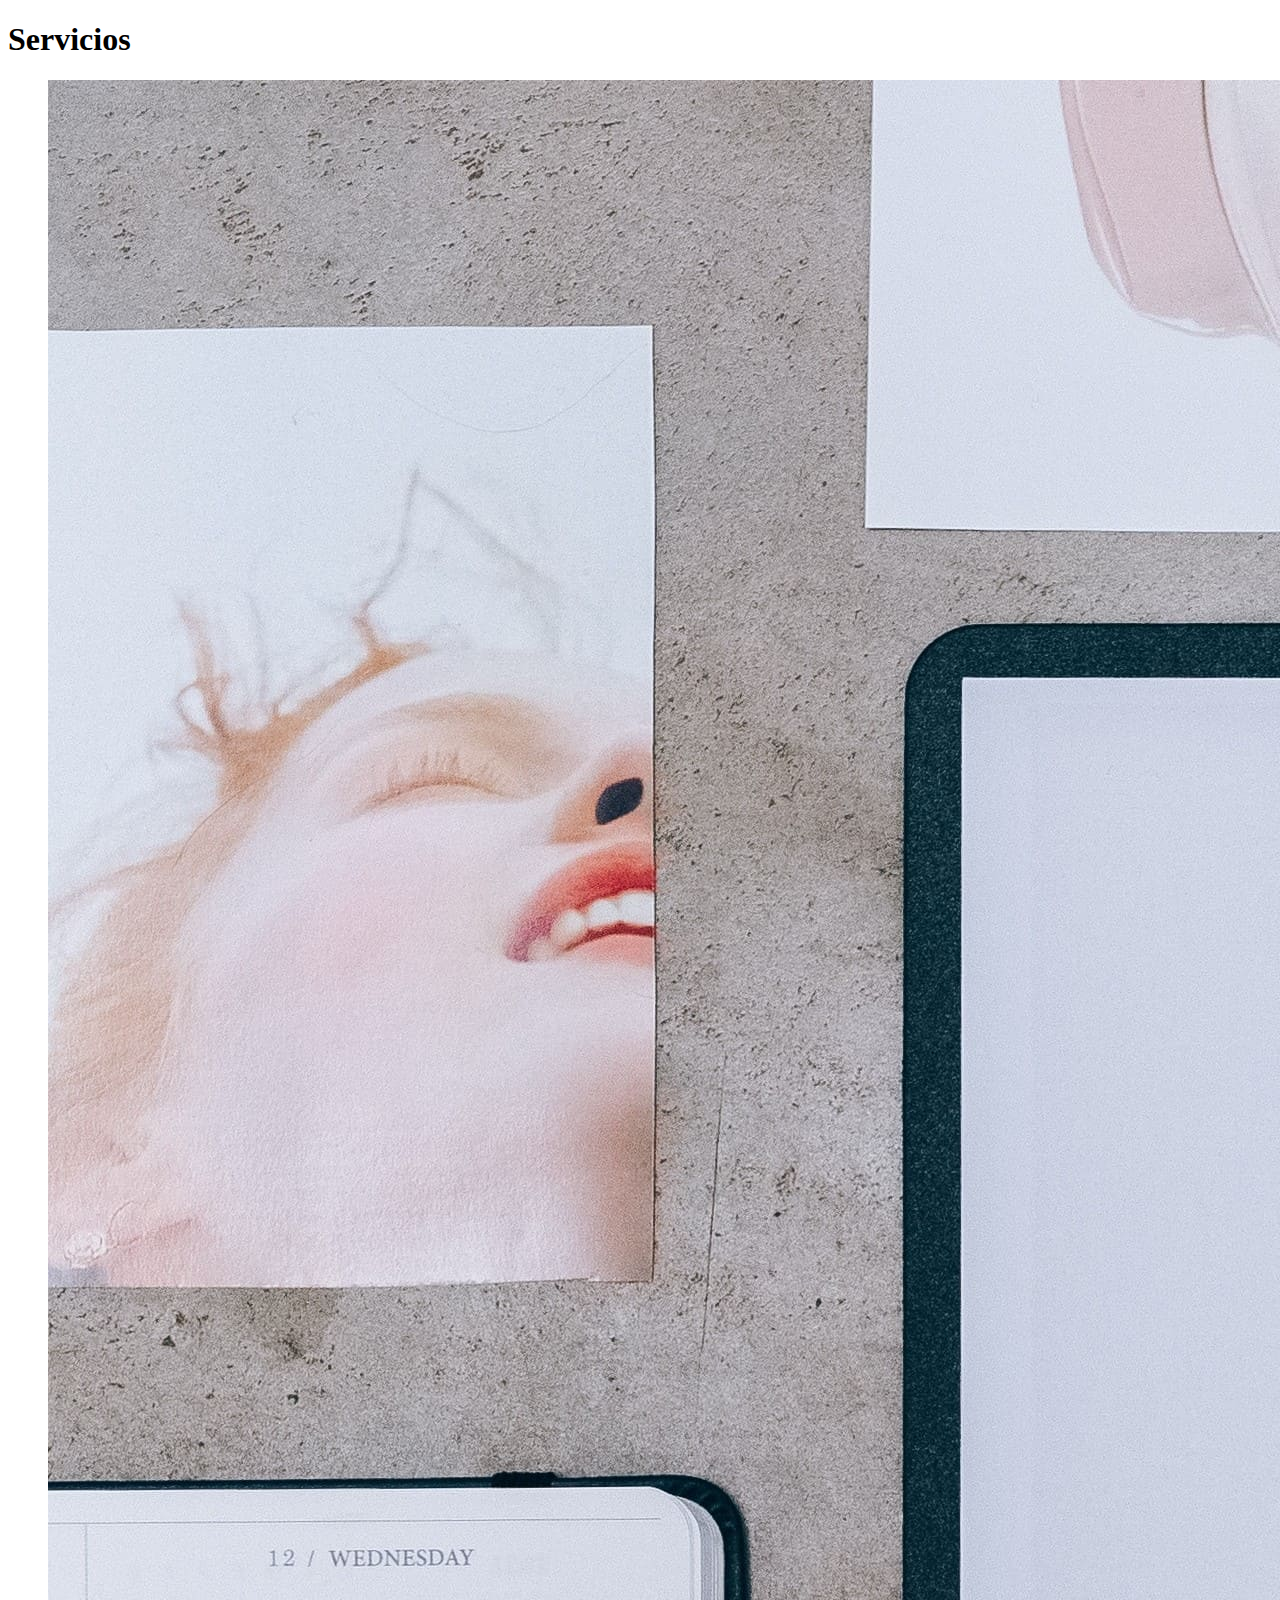
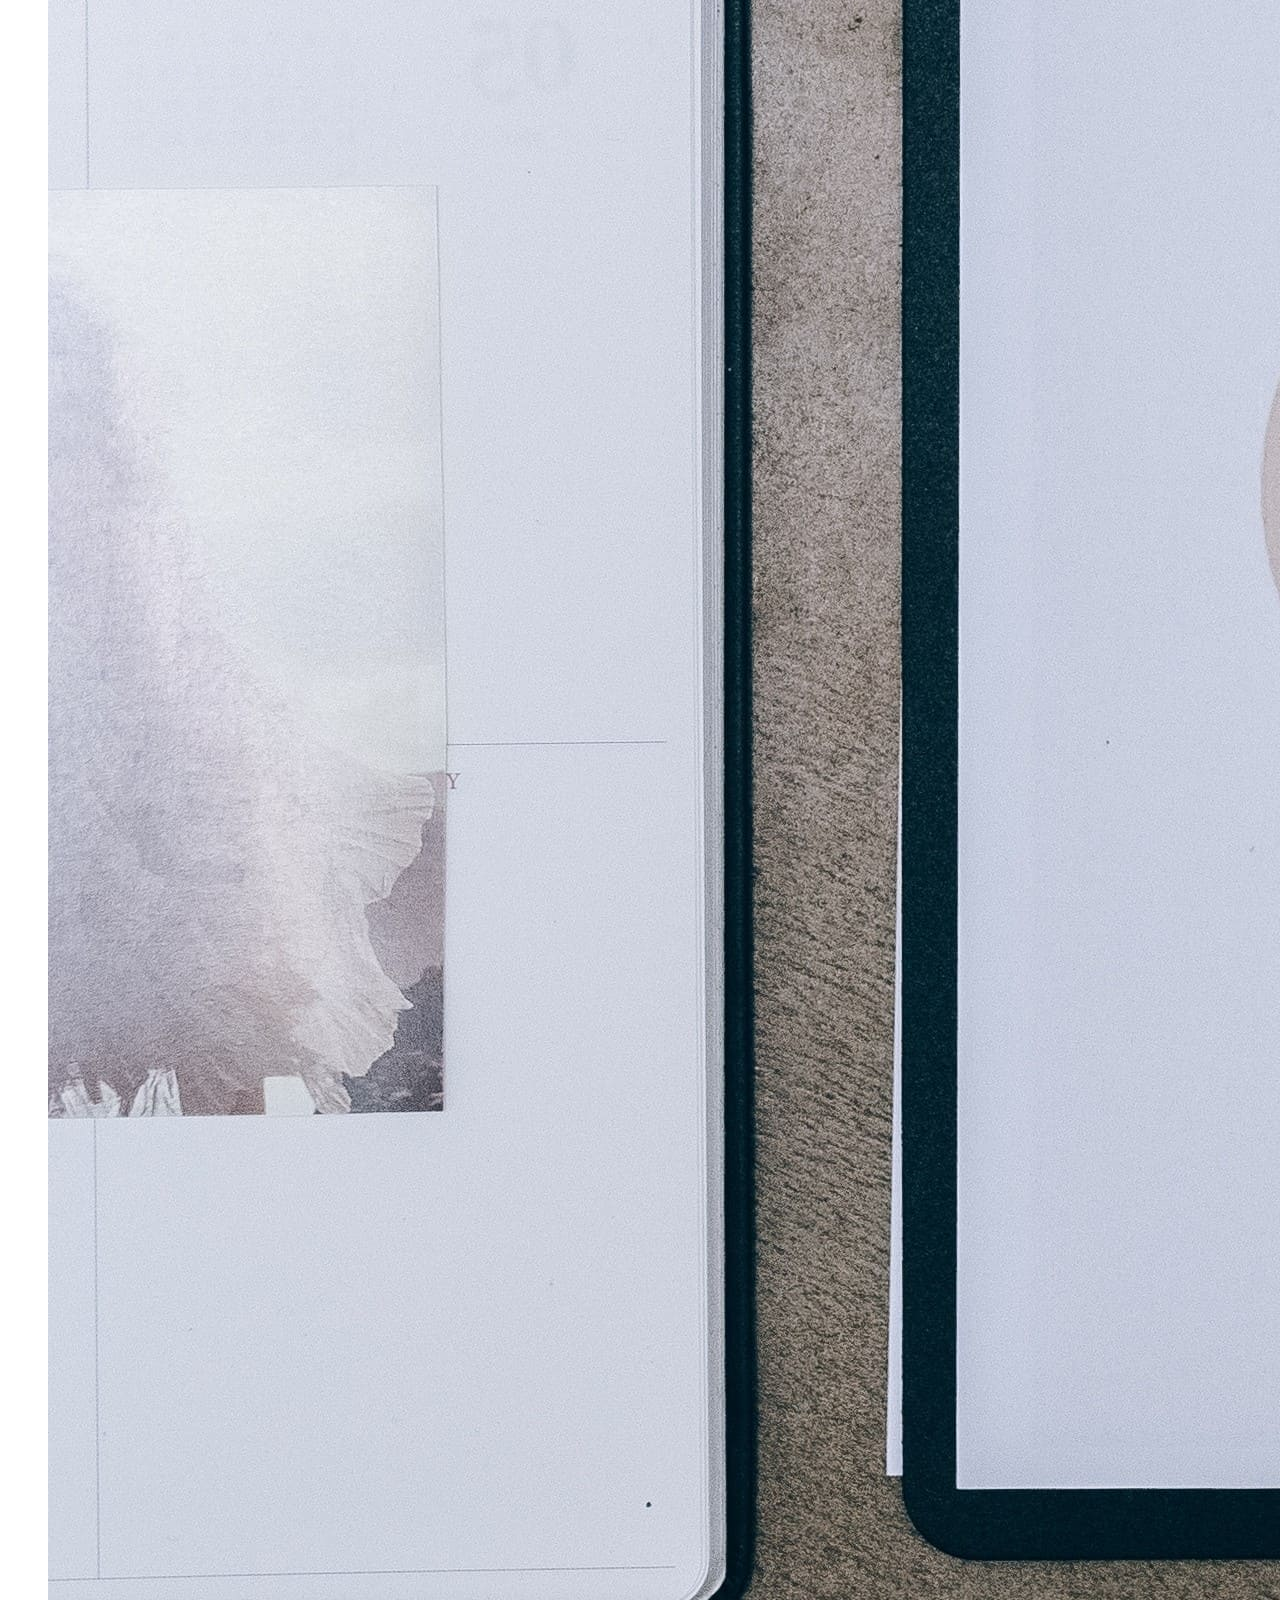
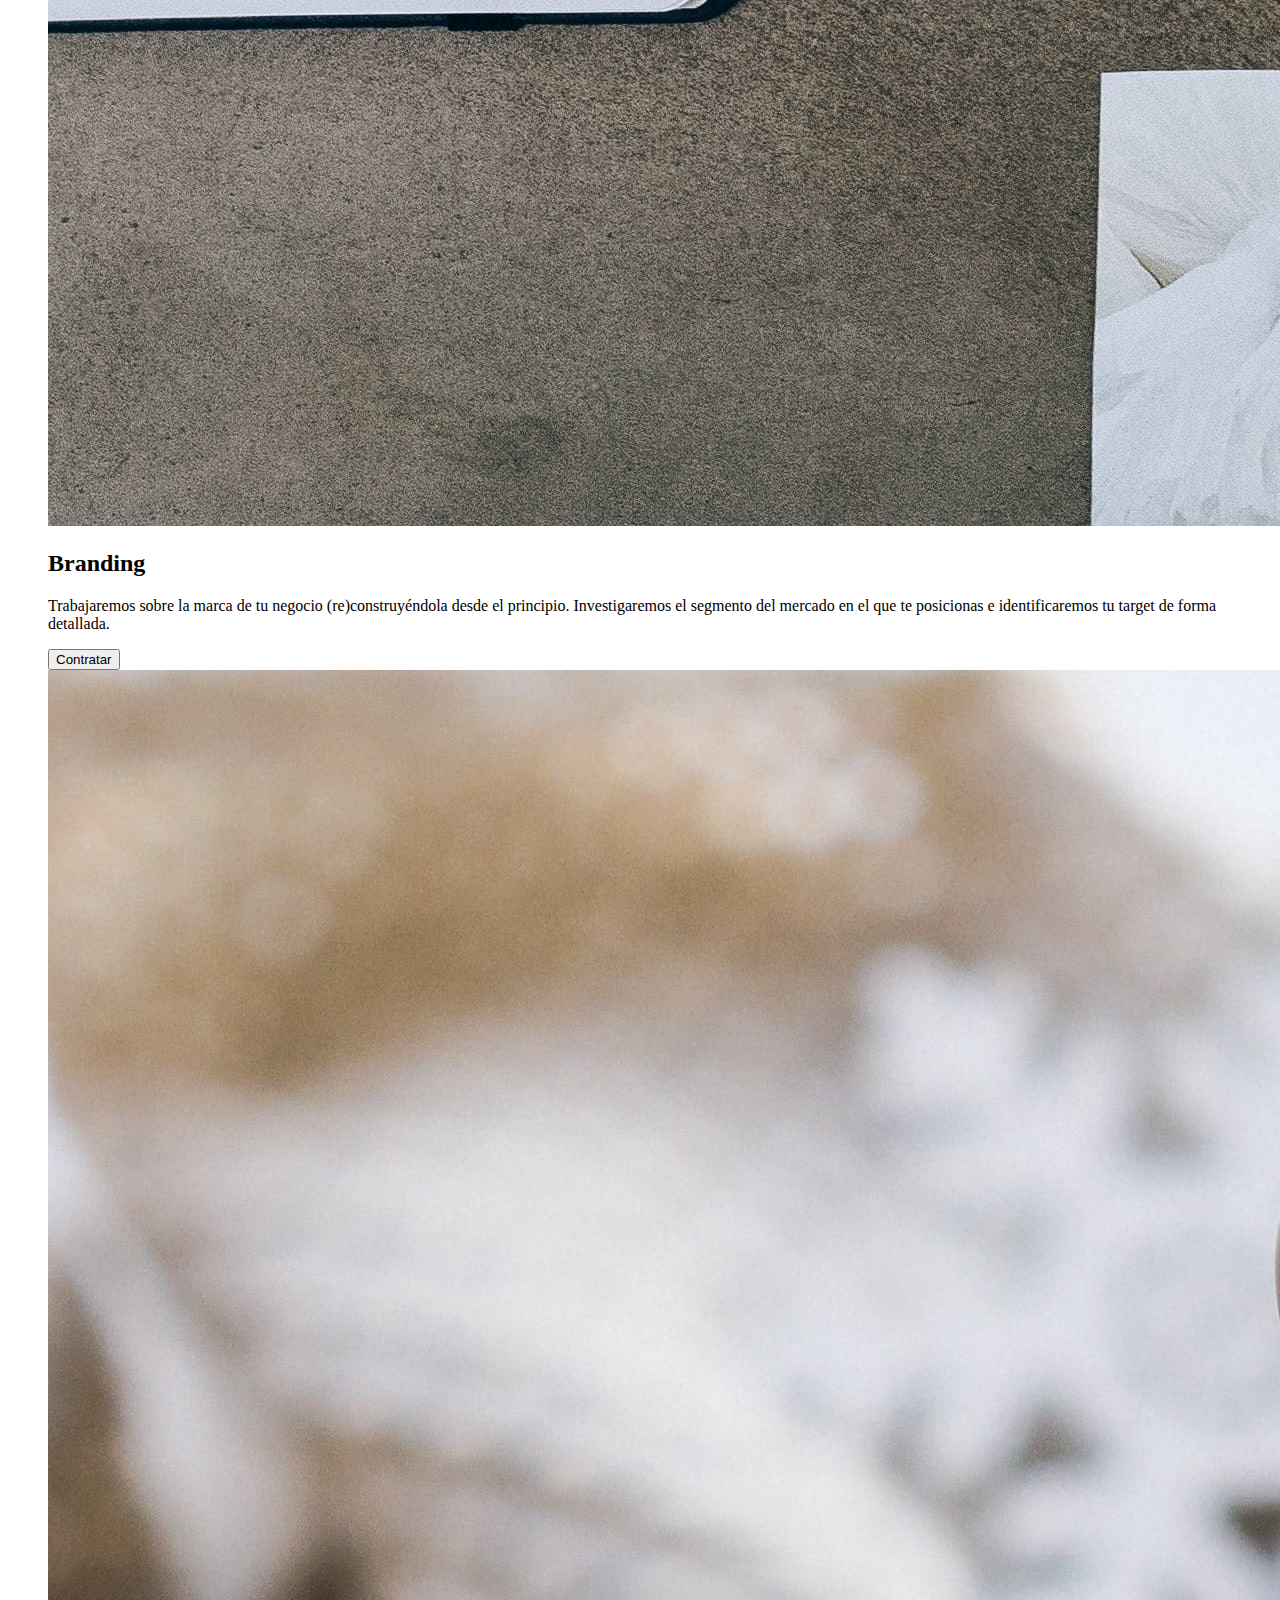
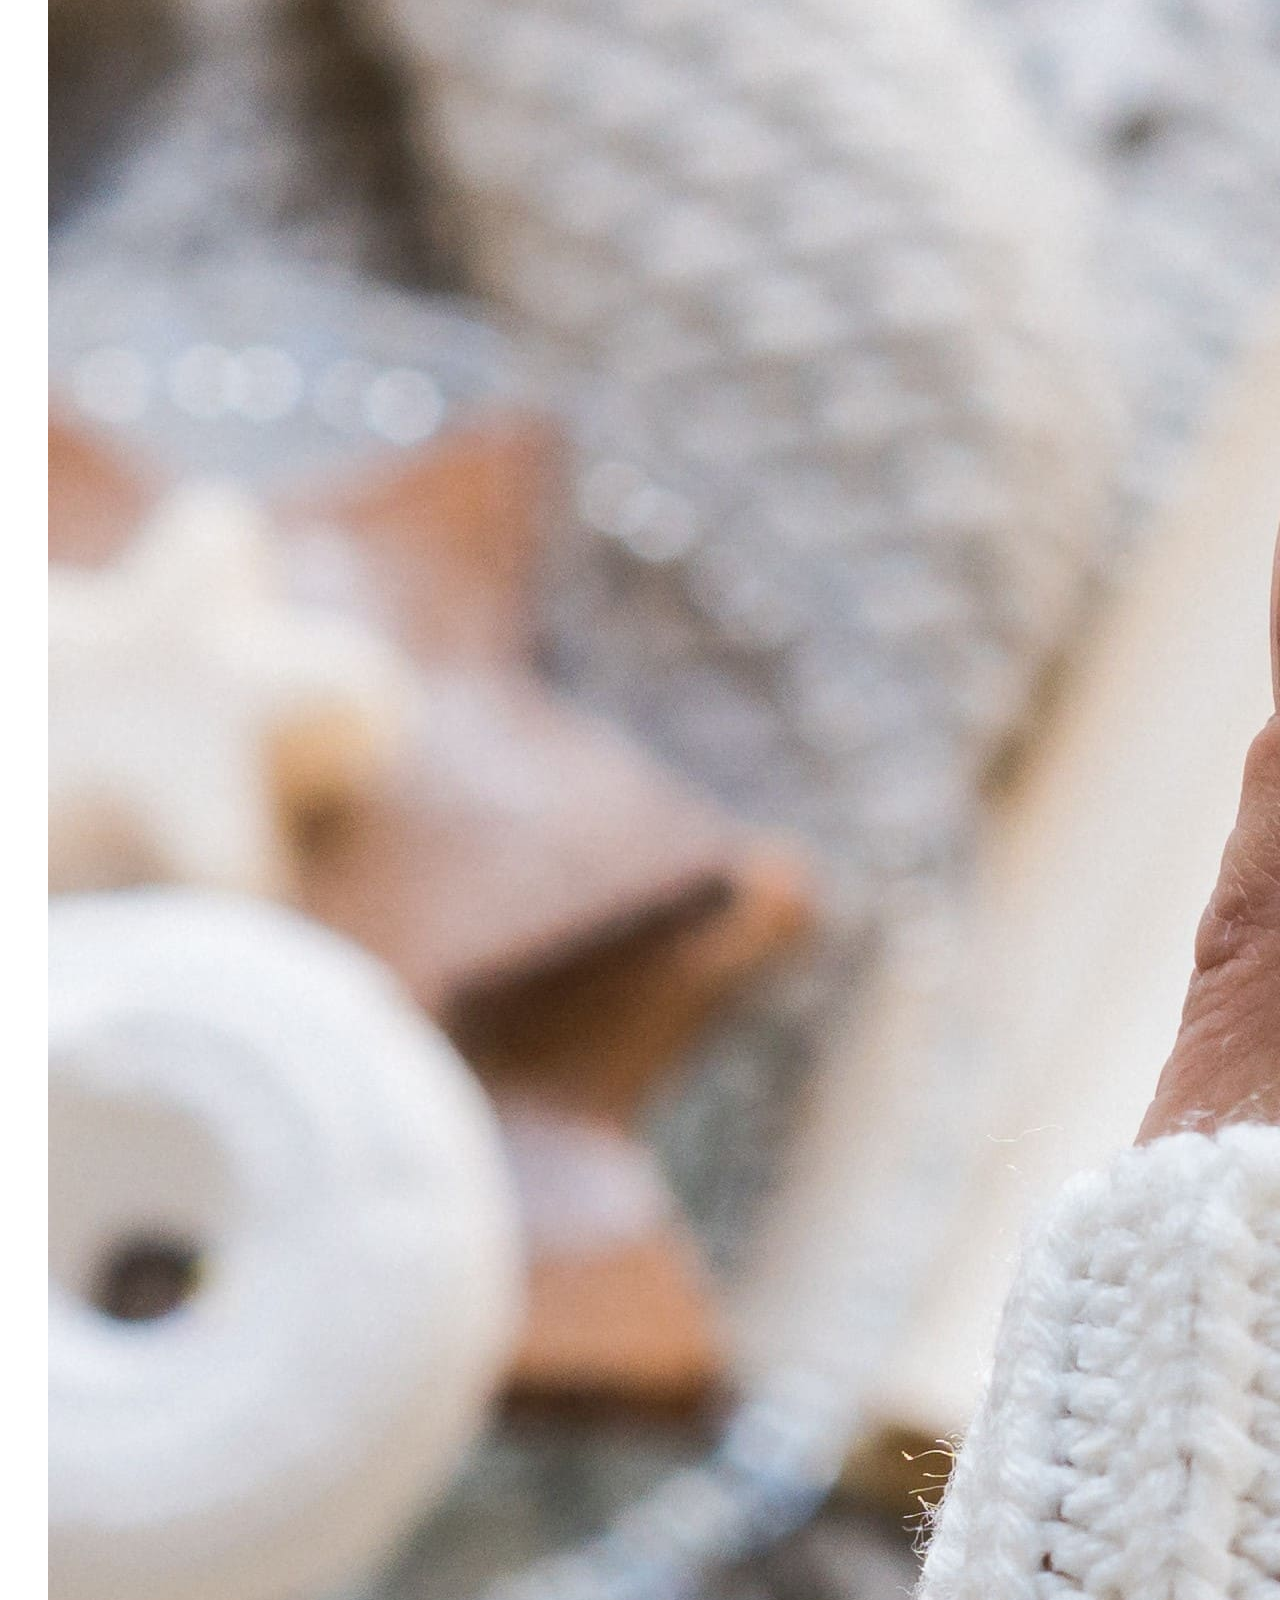
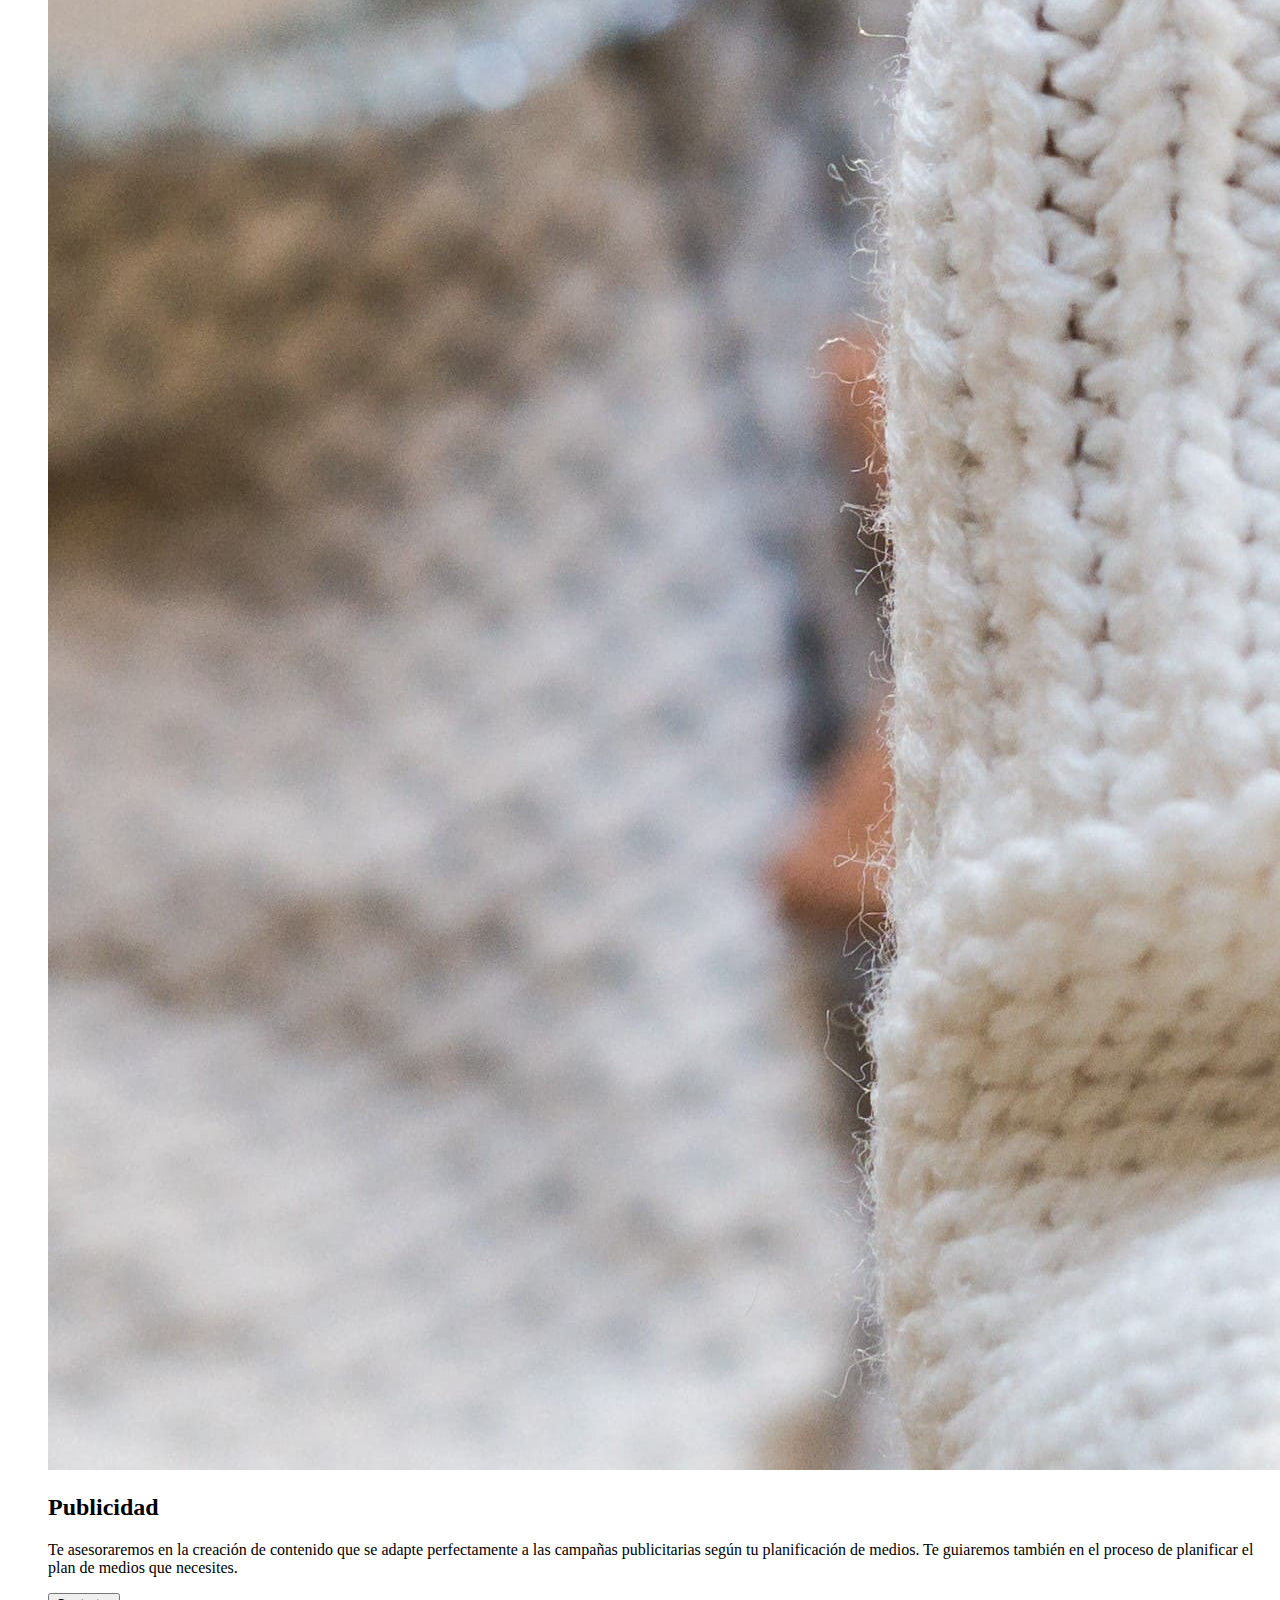
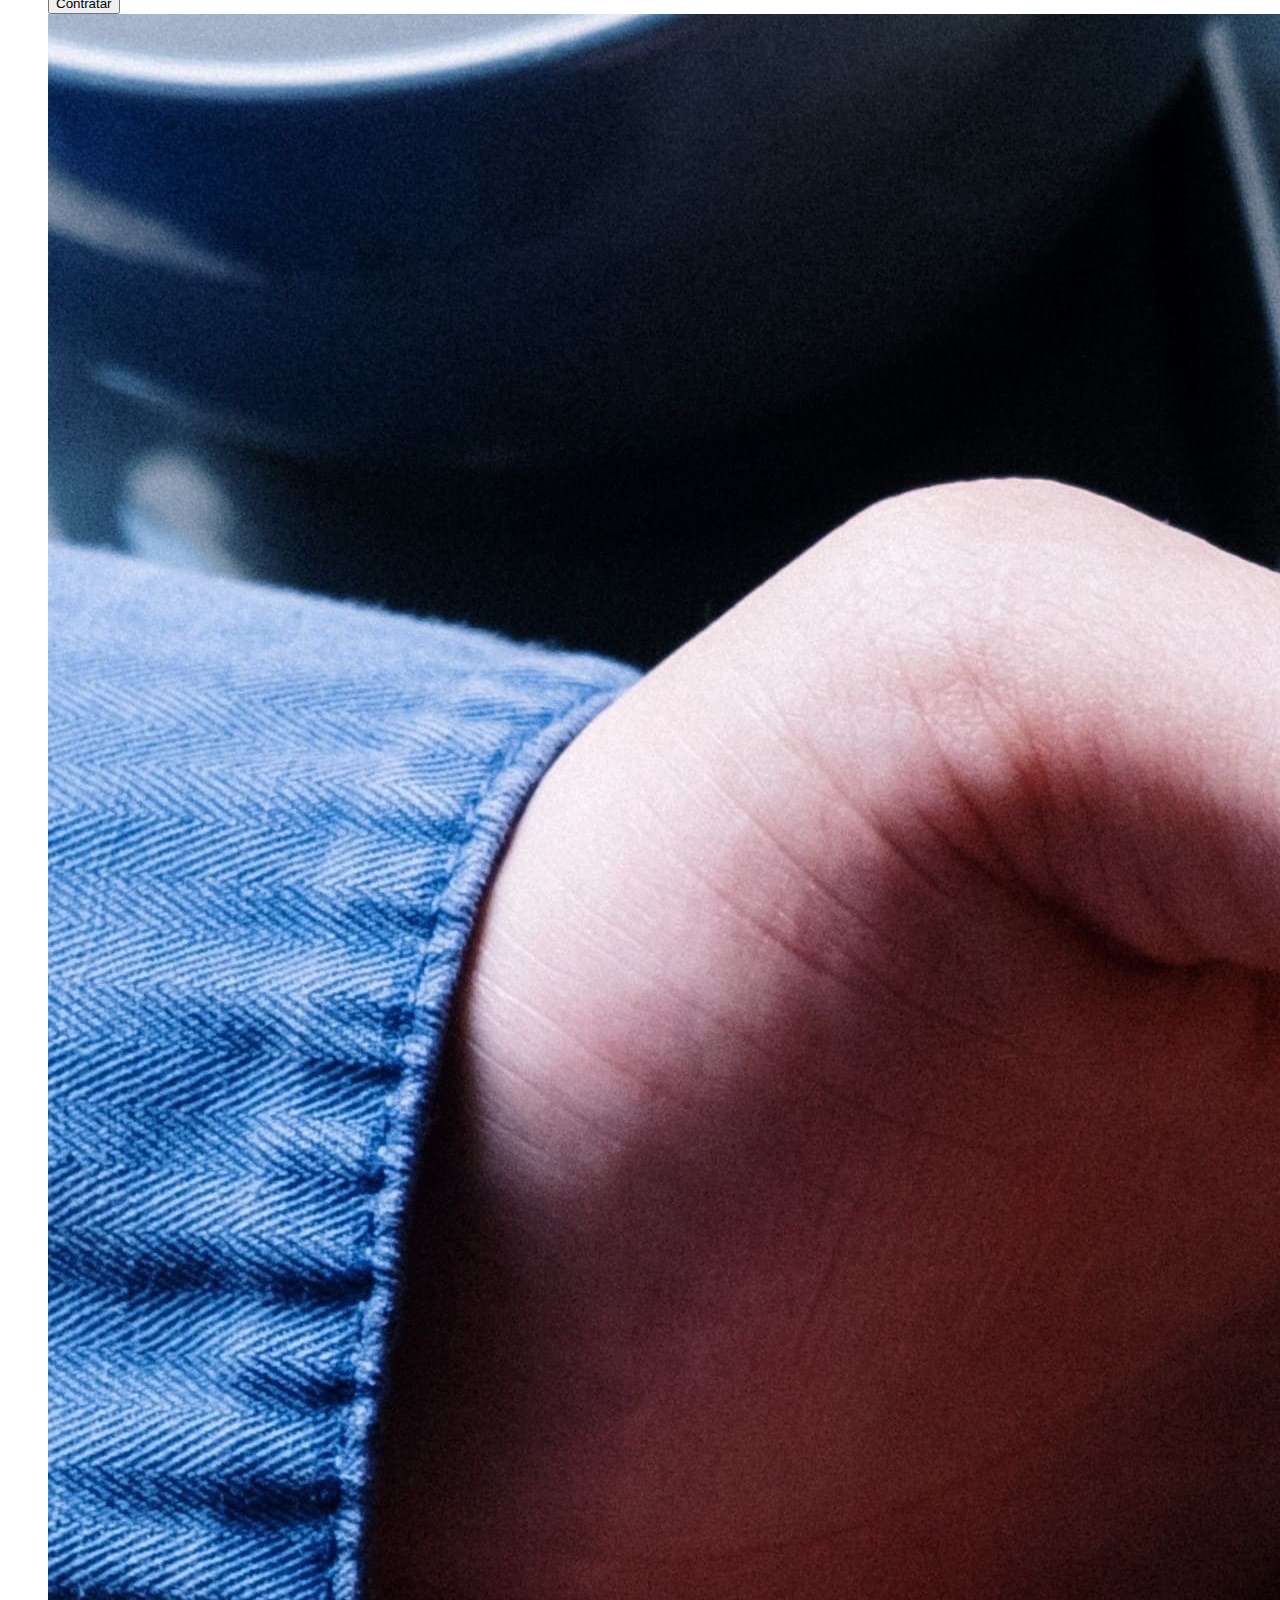
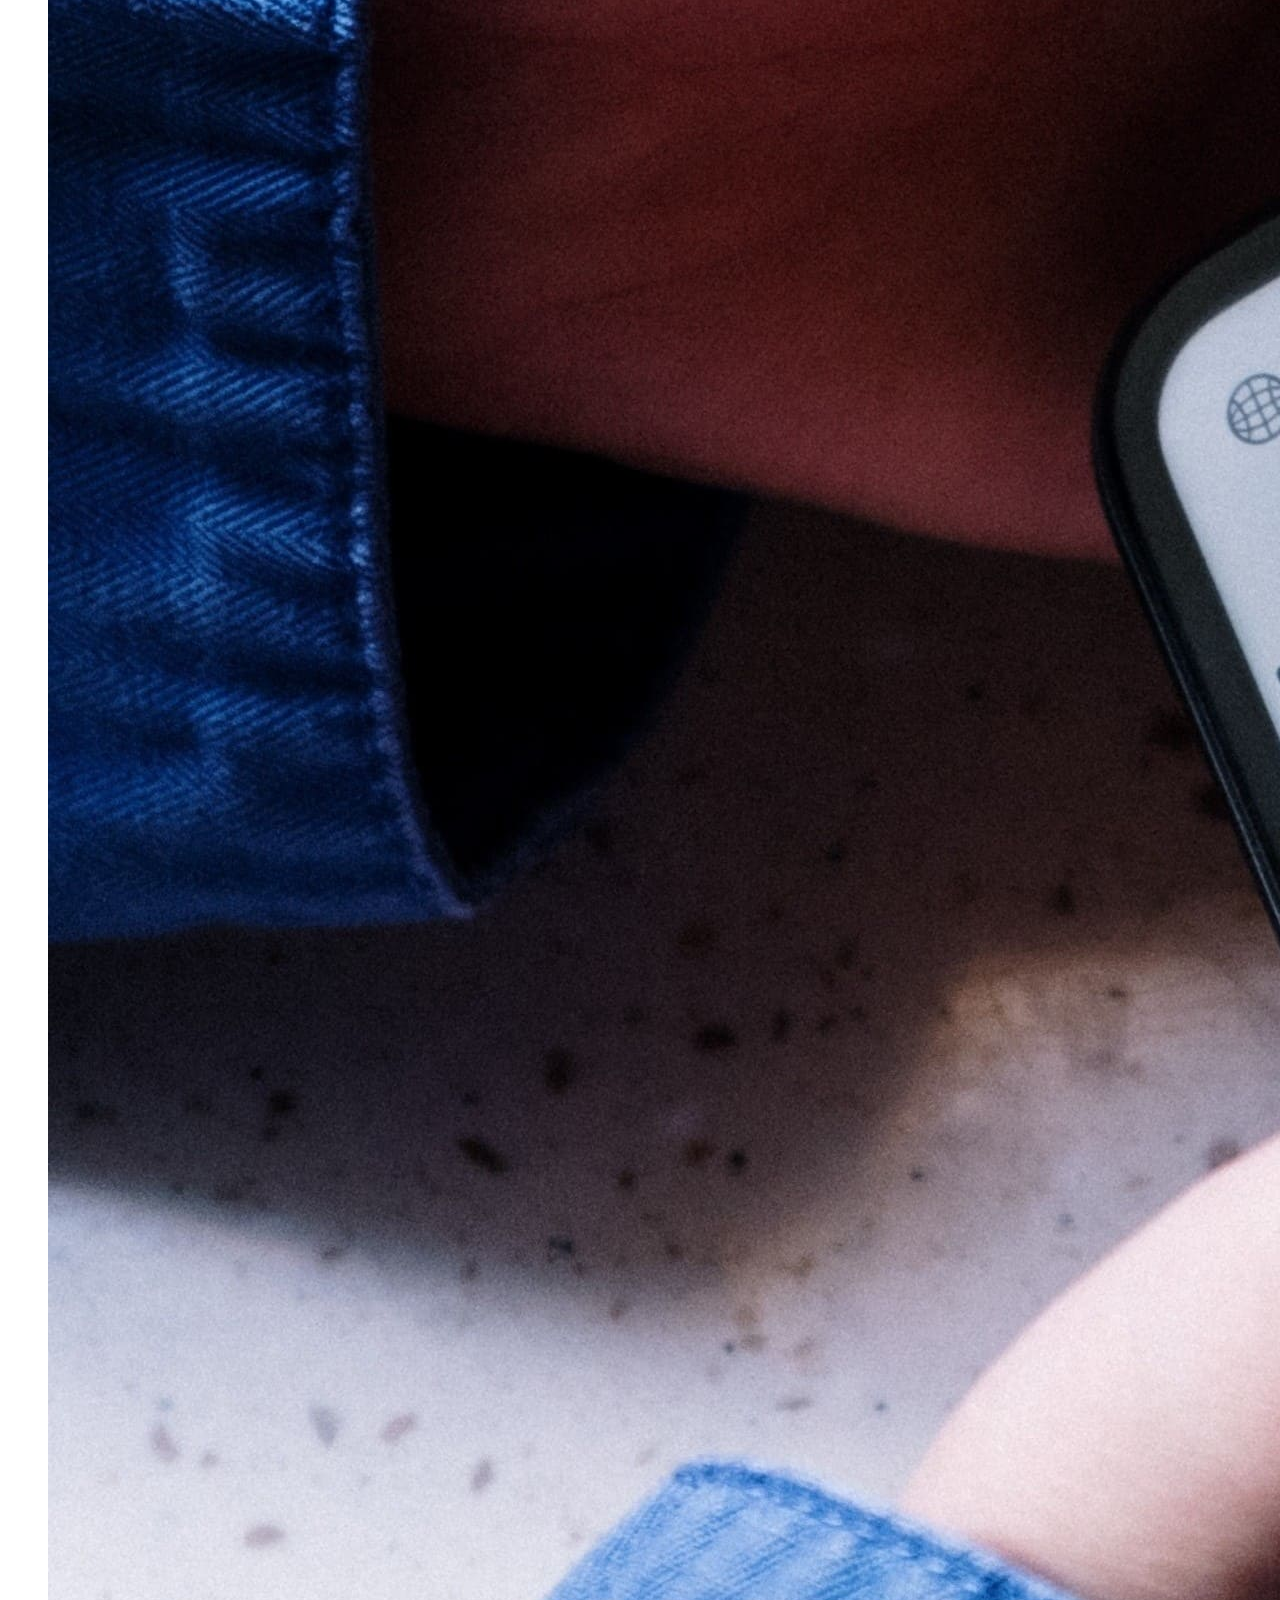
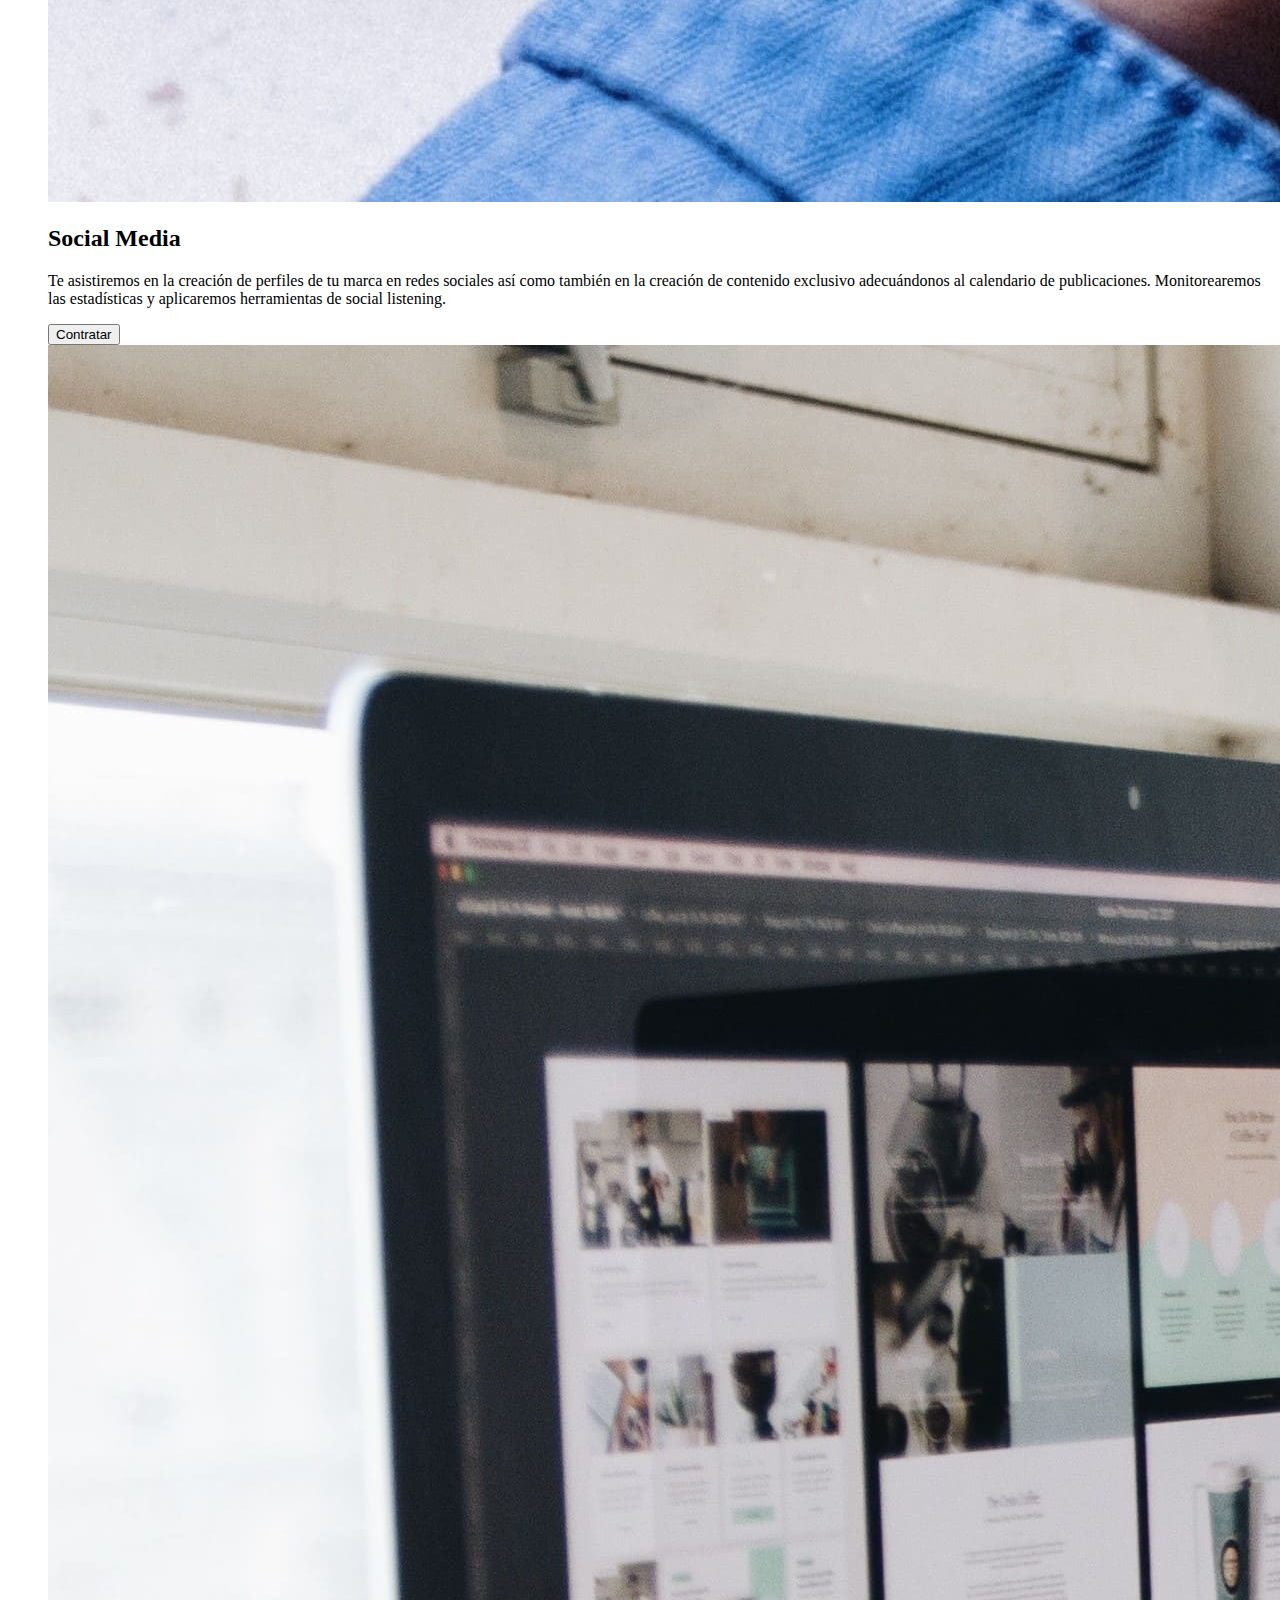
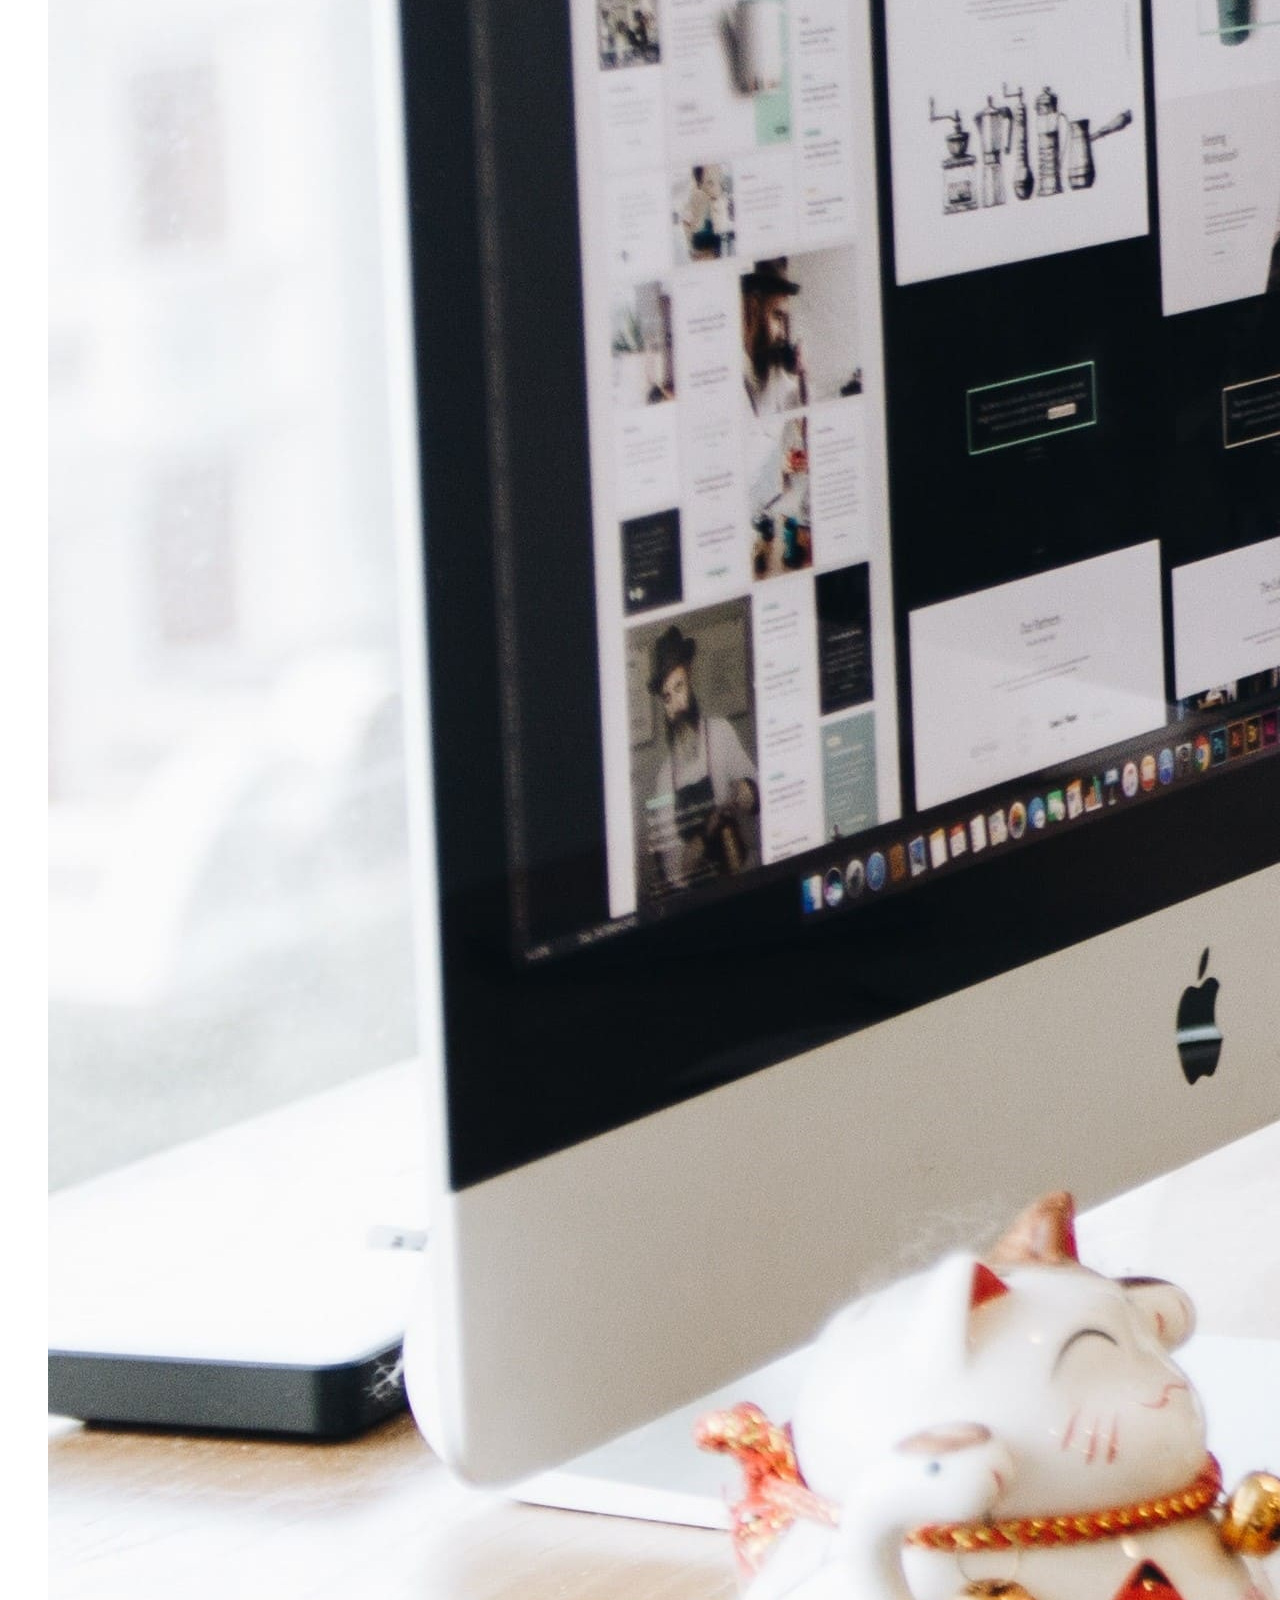
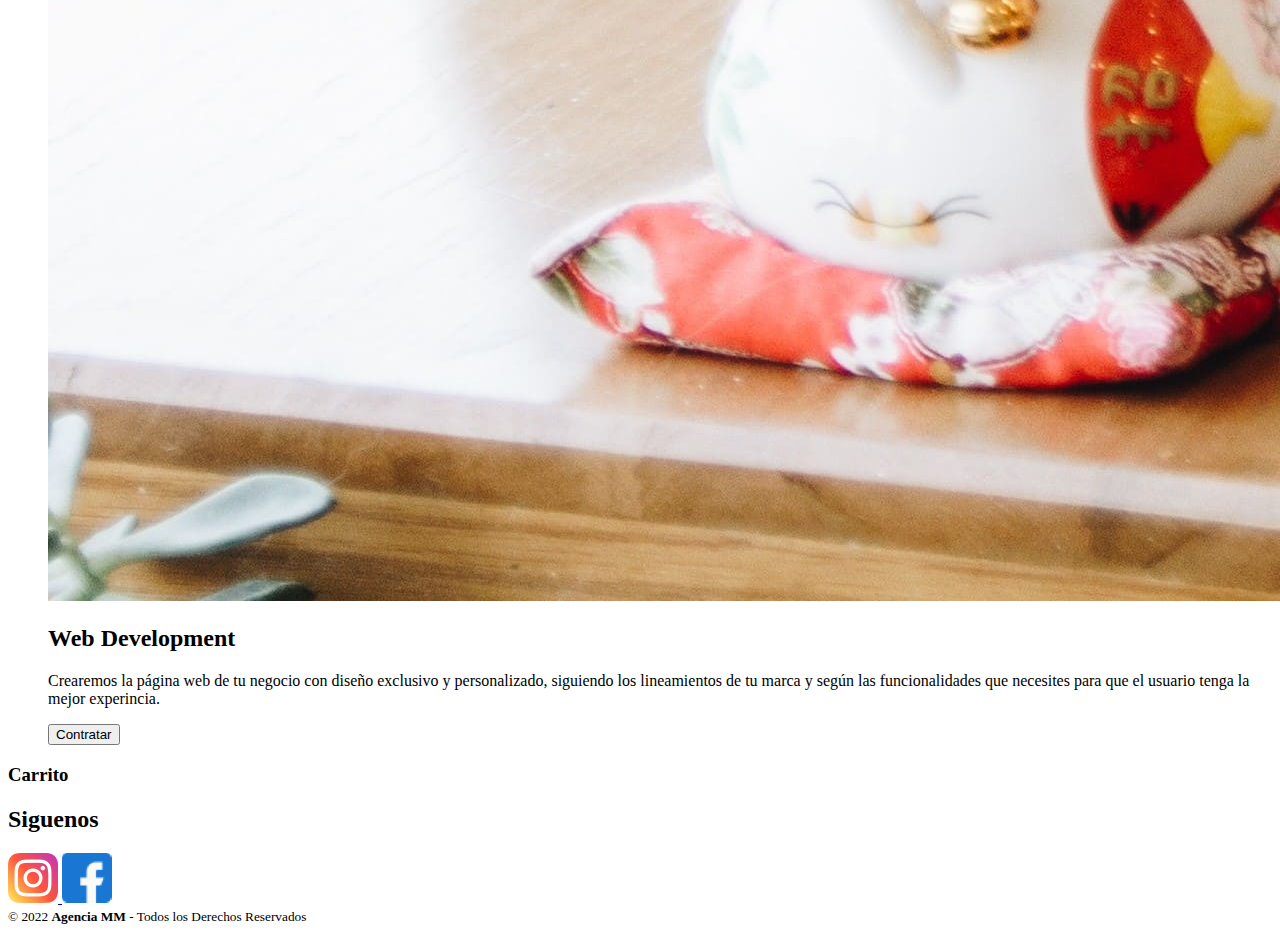
==== index.html @ a494fd4a "al boton contrtar se le asigno la funcion de agregar al carrito creando una lista con los servicios " ====
<!DOCTYPE html>
<html lang="es">

<head>
  <meta charset="UTF-8">
  <meta http-equiv="X-UA-Compatible" content="IE=edge">
  <meta name="viewport" content="width=device-width, initial-scale=1.0">
  <title>Agencia de Marketing MM Servicios</title>
  <link rel="shortcut icon" href="img/favicon.png" type="image/x-icon">
  <link href="https://cdn.jsdelivr.net/npm/bootstrap@5.3.0-alpha3/dist/css/bootstrap.min.css" rel="stylesheet"
    integrity="sha384-KK94CHFLLe+nY2dmCWGMq91rCGa5gtU4mk92HdvYe+M/SXH301p5ILy+dN9+nJOZ" crossorigin="anonymous">
  <link rel="stylesheet" href="css/style.css">
</head>

<body>
  <header>
      <h1>Servicios</h1>
    </header>
    <main>
<ul>
      <div class="contendedor">
       <div class="row">
          <article class="col-sm-12 col-md-6 col-lg-3">
            <div class="card">
              <img src="../img/servicios/Branding.jpg" class="card-img-top" alt="representacion de estrategia de marca">
              <div class="card-body">
                <h2 class="card-title">Branding</h2>
                <p class="card-text">Trabajaremos sobre la marca de tu negocio (re)construyéndola desde el principio.
                  Investigaremos el
                  segmento del mercado en el que te posicionas e identificaremos tu target de forma detallada.
                  </p>
                <main class="text-end">
                  <button id="comprar1" class="btn btn-secondary">Contratar</button>
                 
                </main>
              </div>
            </div>
          </article>
          
          <article class="col-sm-12 col-md-6 col-lg-3">
            <div class="card">
              <img src="../img/servicios/Publicidad.jpg" class="card-img-top"
                alt="ilustracion de creacion de contenido">
              <div class="card-body">
                <h2 class="card-title">Publicidad</h2>
                <p class="card-text">Te asesoraremos en la creación de contenido que se adapte perfectamente a las
                  campañas
                  publicitarias
                  según tu planificación de medios. Te guiaremos también en el proceso de planificar el plan de medios
                  que
                  necesites.</p>
                <main class="text-end">
                  <button id="comprar2" class="btn btn-secondary">Contratar</button>
                  
                </main>
              </div>
            </div>
          </article>

          <article class="col-sm-12 col-md-6 col-lg-3">
            <div class="card">
              <img src="../img/servicios/Social Media.jpg" class="card-img-top" alt="persona utilizando una red social">
              <div class="card-body">
                <h2 class="card-title">Social Media</h2>
                <p class="card-text">Te asistiremos en la creación de perfiles de tu marca en redes sociales así como
                  también en la creación
                  de contenido exclusivo adecuándonos al calendario de publicaciones. Monitorearemos las estadísticas y
                  aplicaremos herramientas de social listening.</p>
                <main class="text-end">
                  <button id="comprar3" class="btn btn-secondary">Contratar</button>
                 
                </main>
              </div>
            </div>
          </article>

          <article class="col-sm-12 col-md-6 col-lg-3">
            <div class="card">
              <img src="../img/servicios/Web Development.jpg" class="card-img-top" alt="pc en proceso de diseño web">
              <div class="card-body">
                <h2 class="card-title">Web Development</h2>
                <p class="card-text">Crearemos la página web de tu negocio con diseño exclusivo y personalizado,
                  siguiendo
                  los lineamientos de
                  tu marca y según las funcionalidades que necesites para que el usuario tenga la mejor experincia.</p>
                <main class="text-end">
                  <button id="comprar4" class="btn btn-secondary">Contratar</button>
                  
                </main>
              </div>
            </div>
          </article>
        </div>
      </div>
      </ul>
      <h3>Carrito</h3>
      <ul id="lista"></ul>
    </div>
    </main>
    <footer class="pie-pagina">
      <div class="red-social">
        <h2>Siguenos</h2>
        <div class="logo-rrss">
        <a href="https://instagram.com" target="_blank">
          <img src="../img/iconos/instagram.png" alt="seguinos en instagram">
        </a>
        <a href="https://facebook.com" target="blank">
          <img src="../img/iconos/facebook.png" alt="seguinos en facebook">
        </a>
      </div>
      </div>
      <div class="derechos">
        <small>&copy; 2022 <b>Agencia MM</b> - Todos los Derechos Reservados</small>
      </div>
    </footer>
    <script src="https://cdn.jsdelivr.net/npm/bootstrap@5.3.0-alpha3/dist/js/bootstrap.bundle.min.js"
      integrity="sha384-ENjdO4Dr2bkBIFxQpeoTz1HIcje39Wm4jDKdf19U8gI4ddQ3GYNS7NTKfAdVQSZe"
      crossorigin="anonymous"></script>
    <script src="../js/main.js"></script>
</body>

</html>
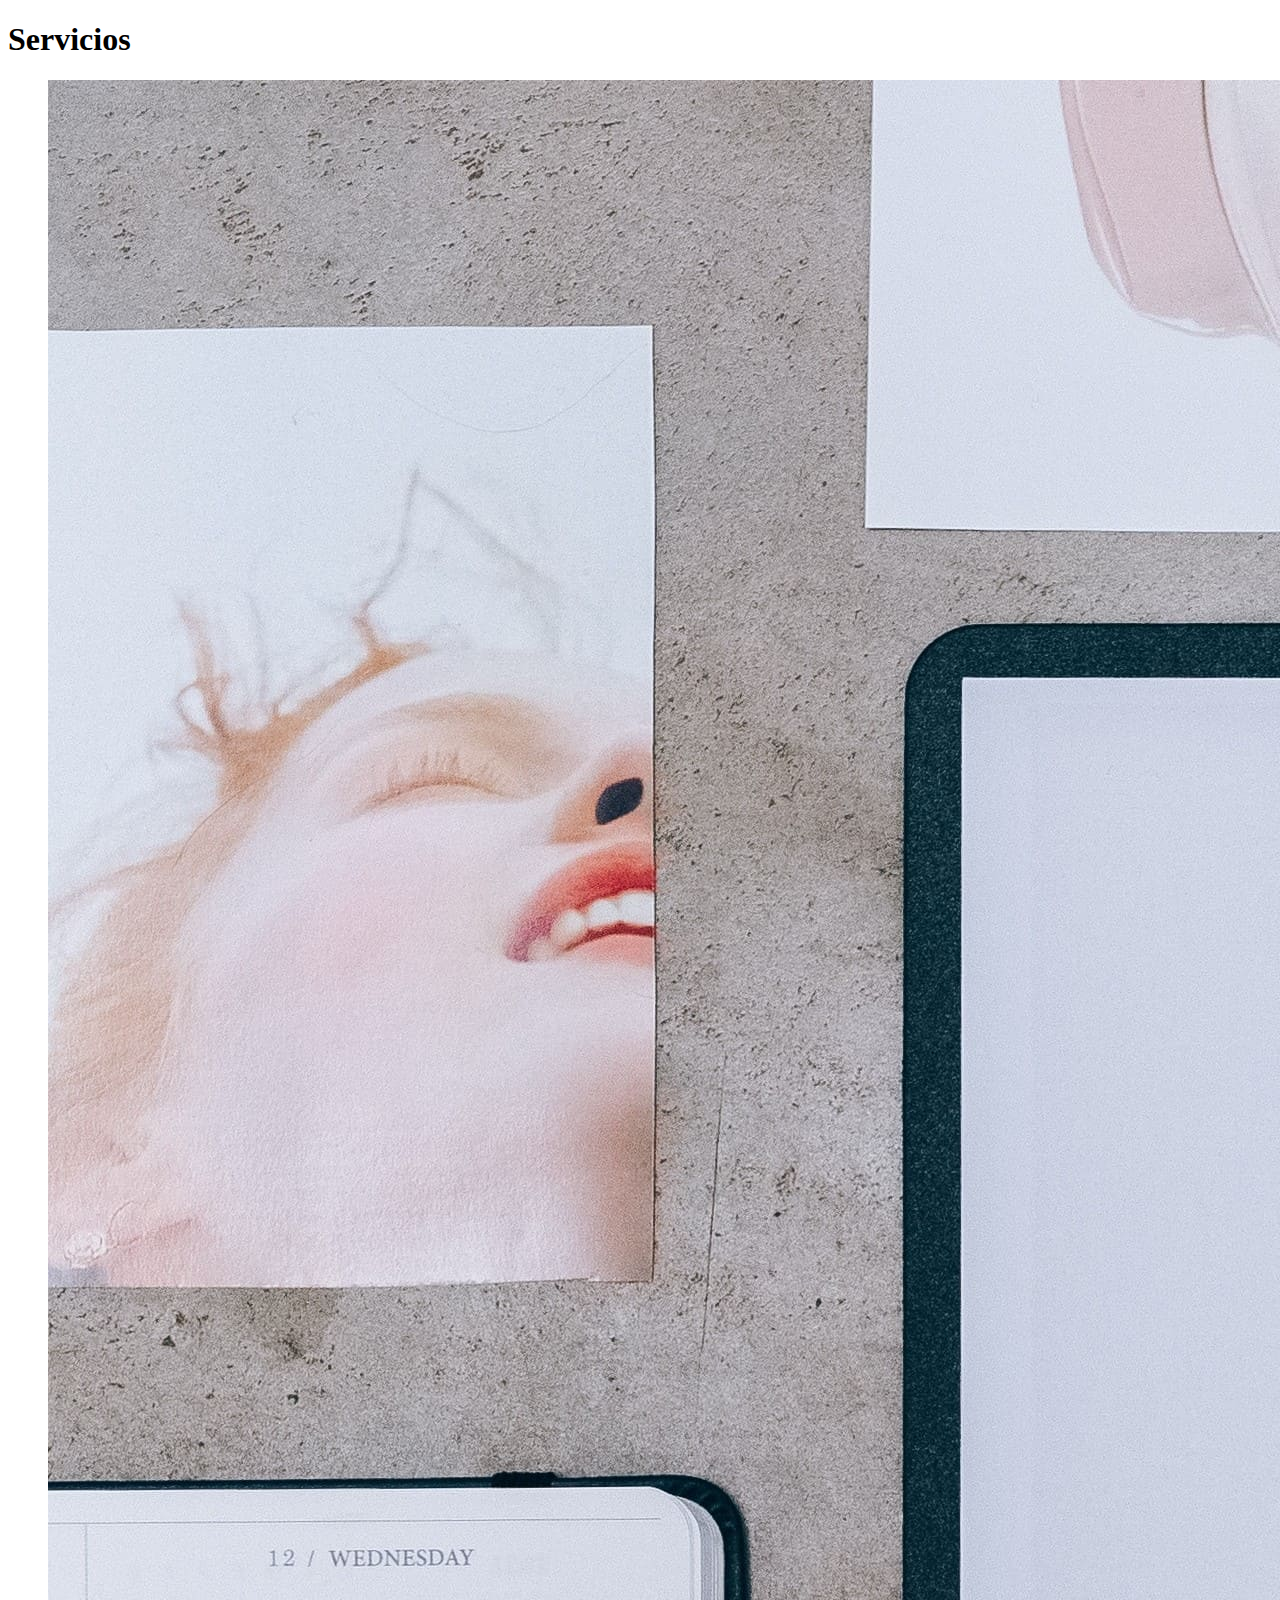
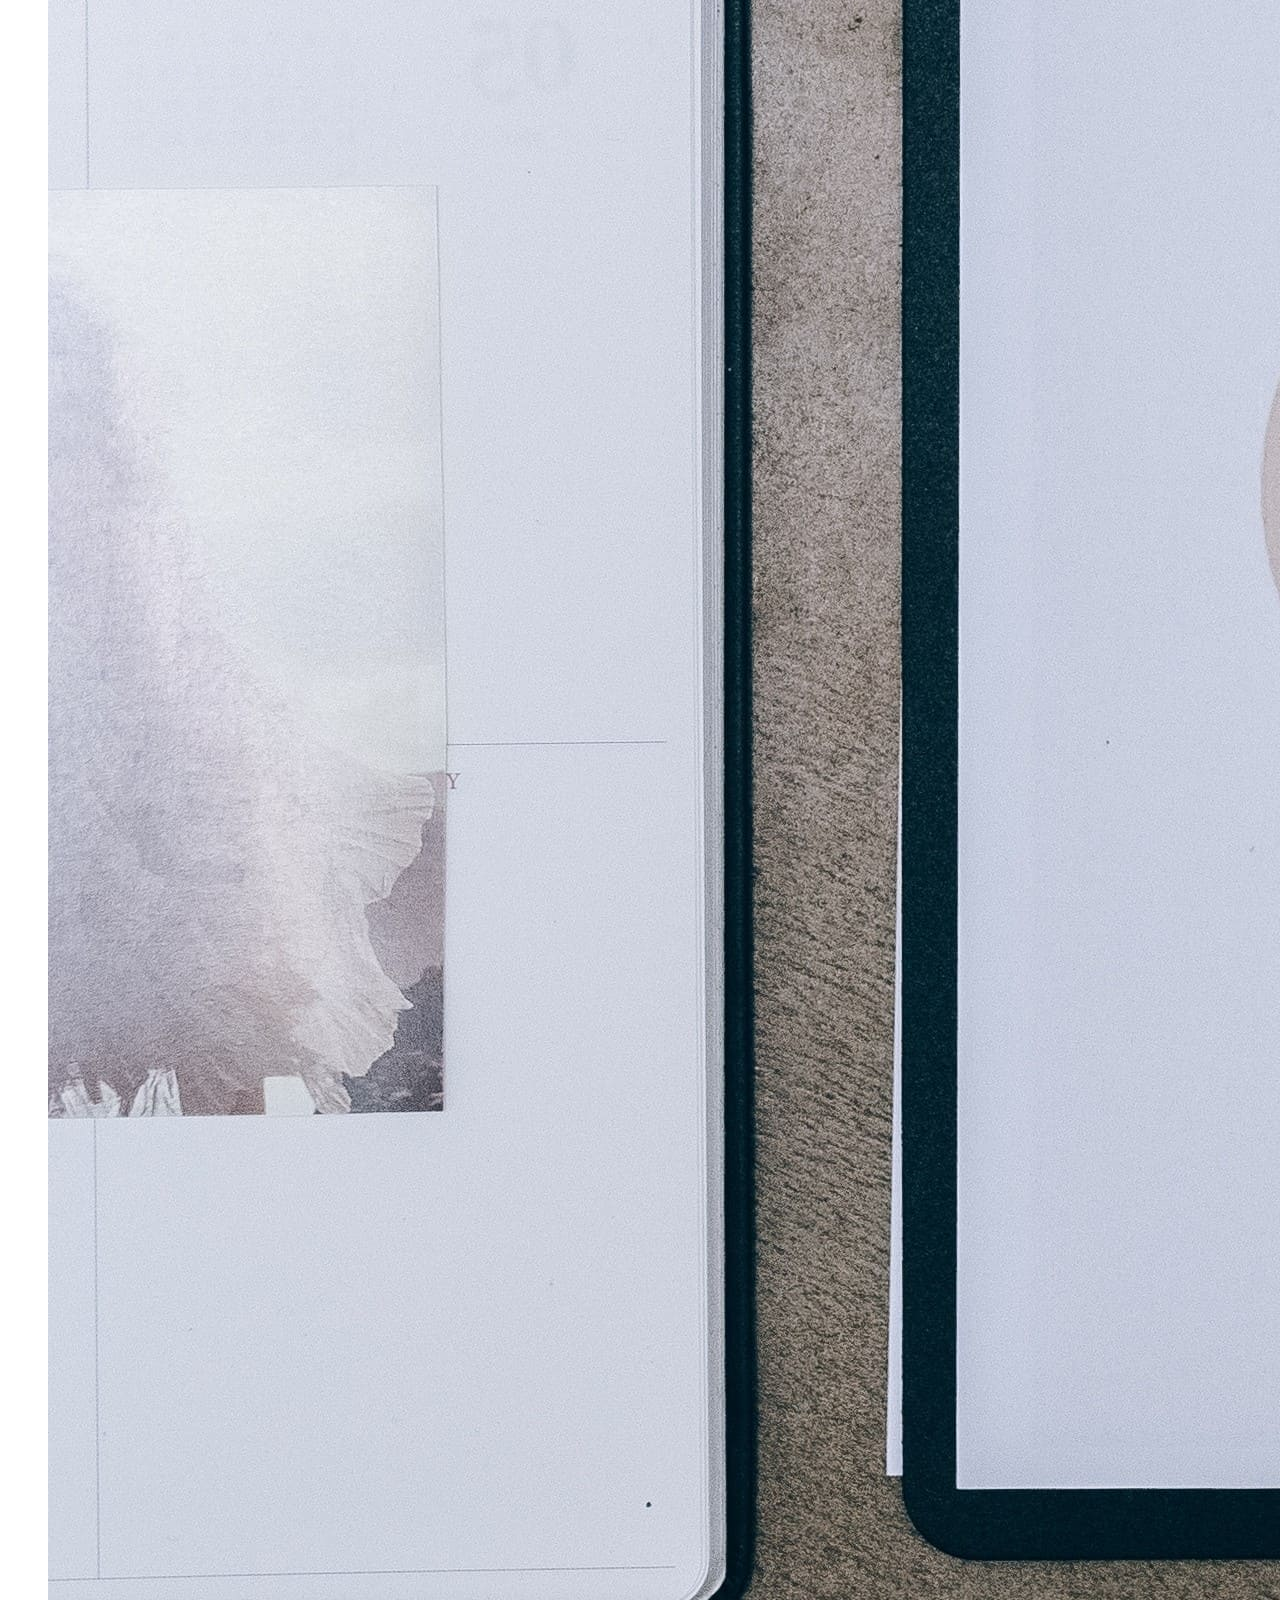
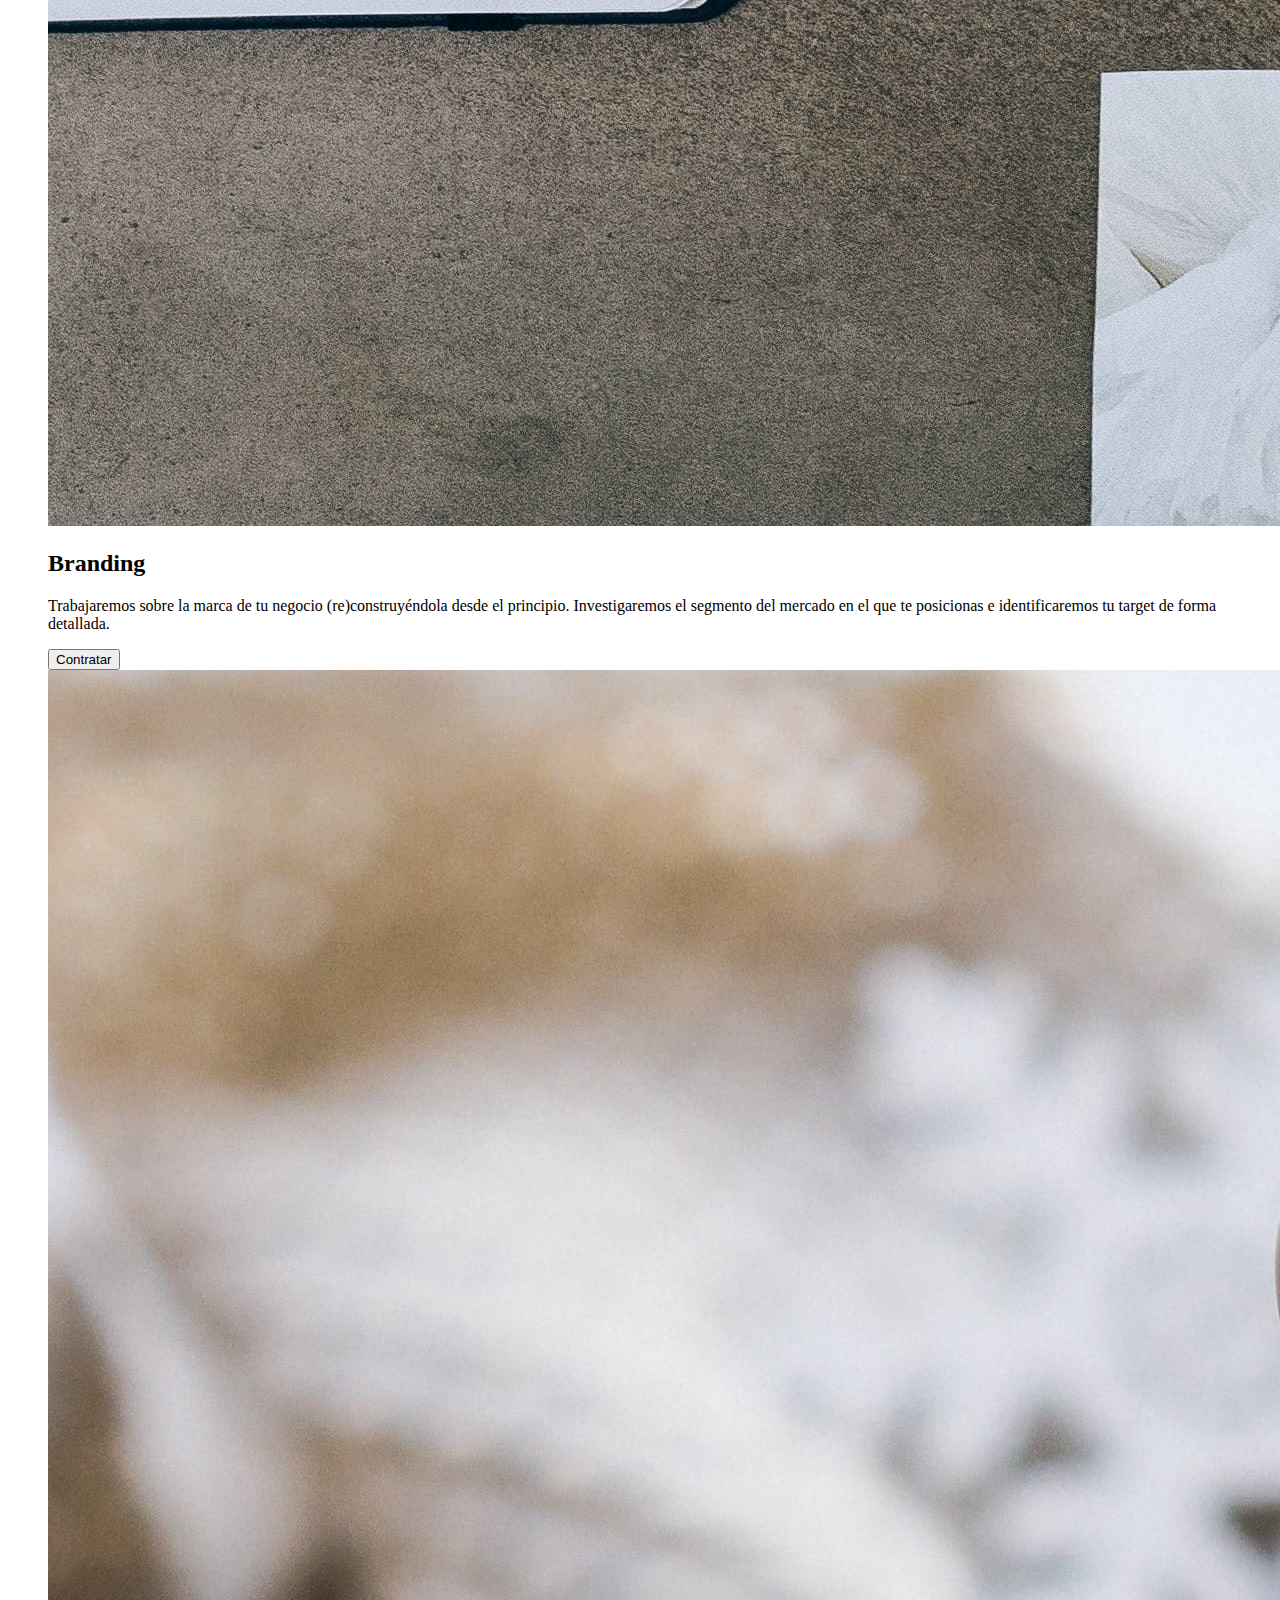
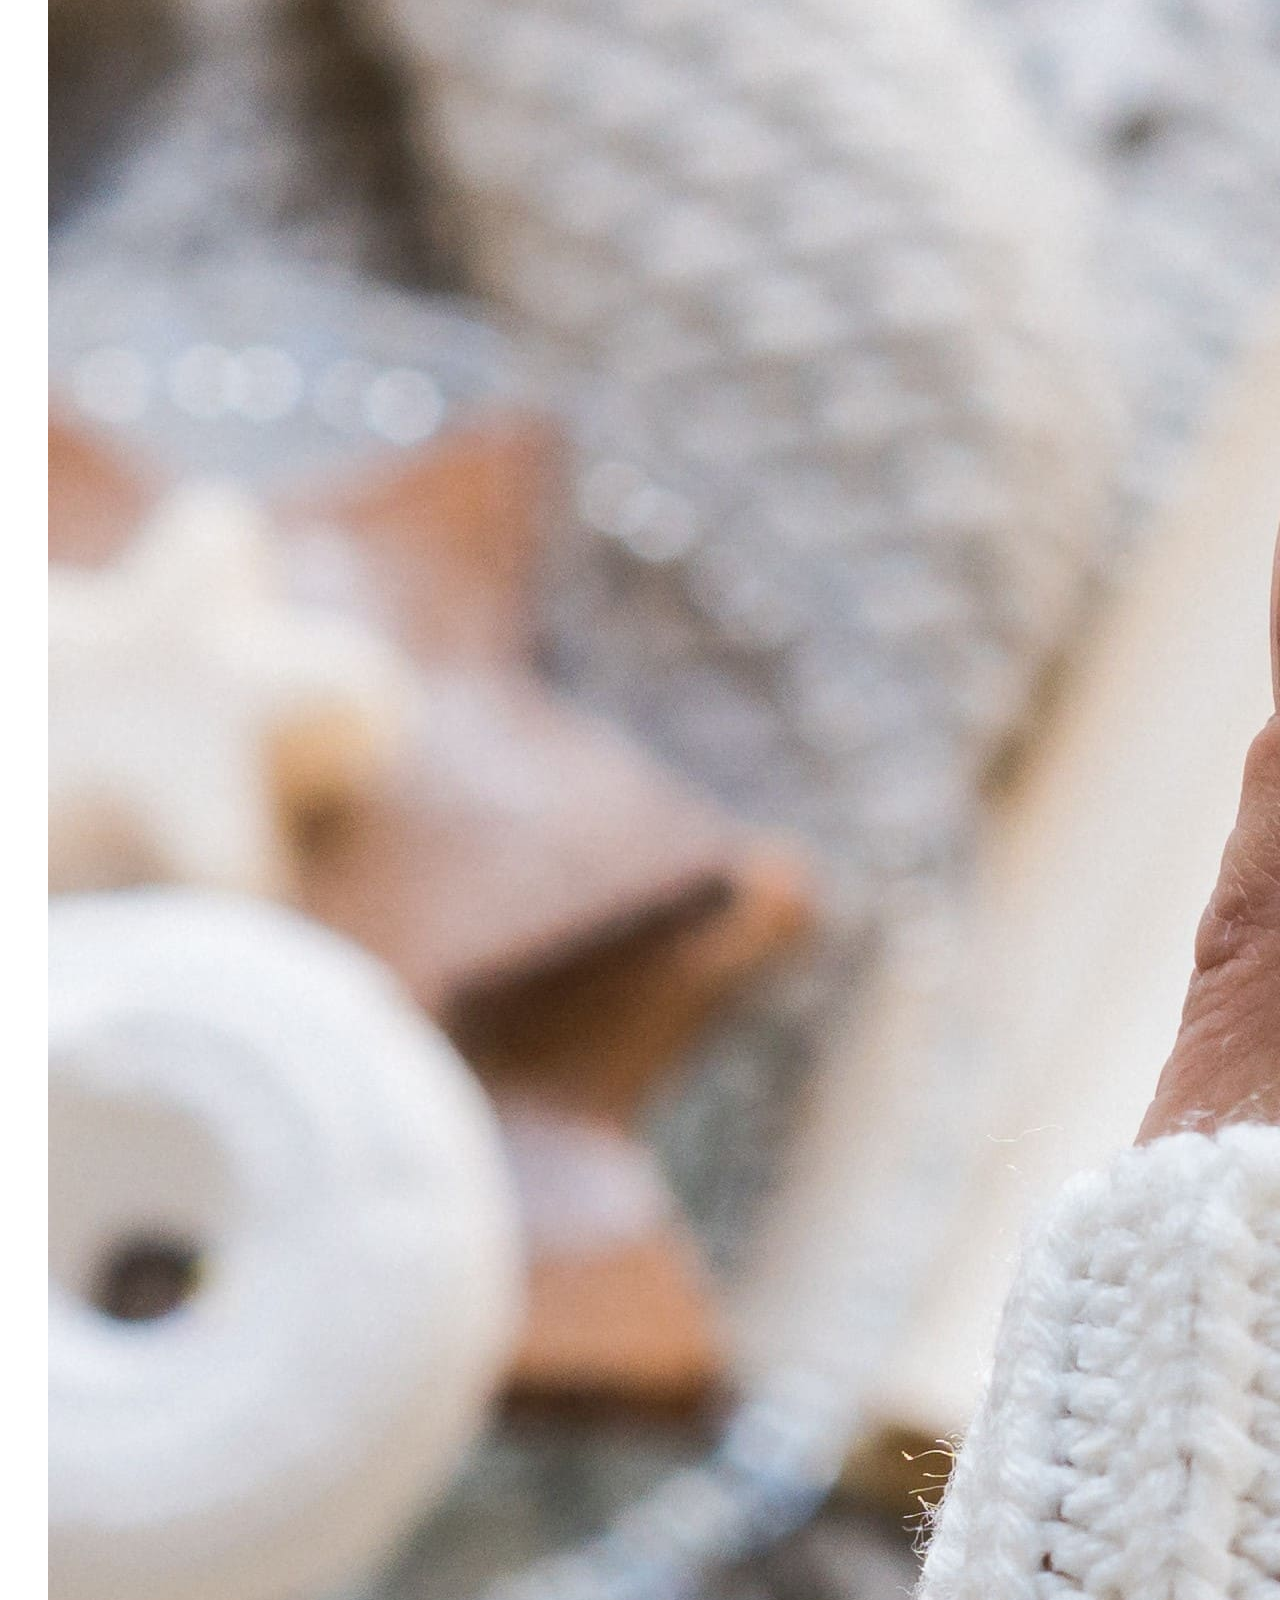
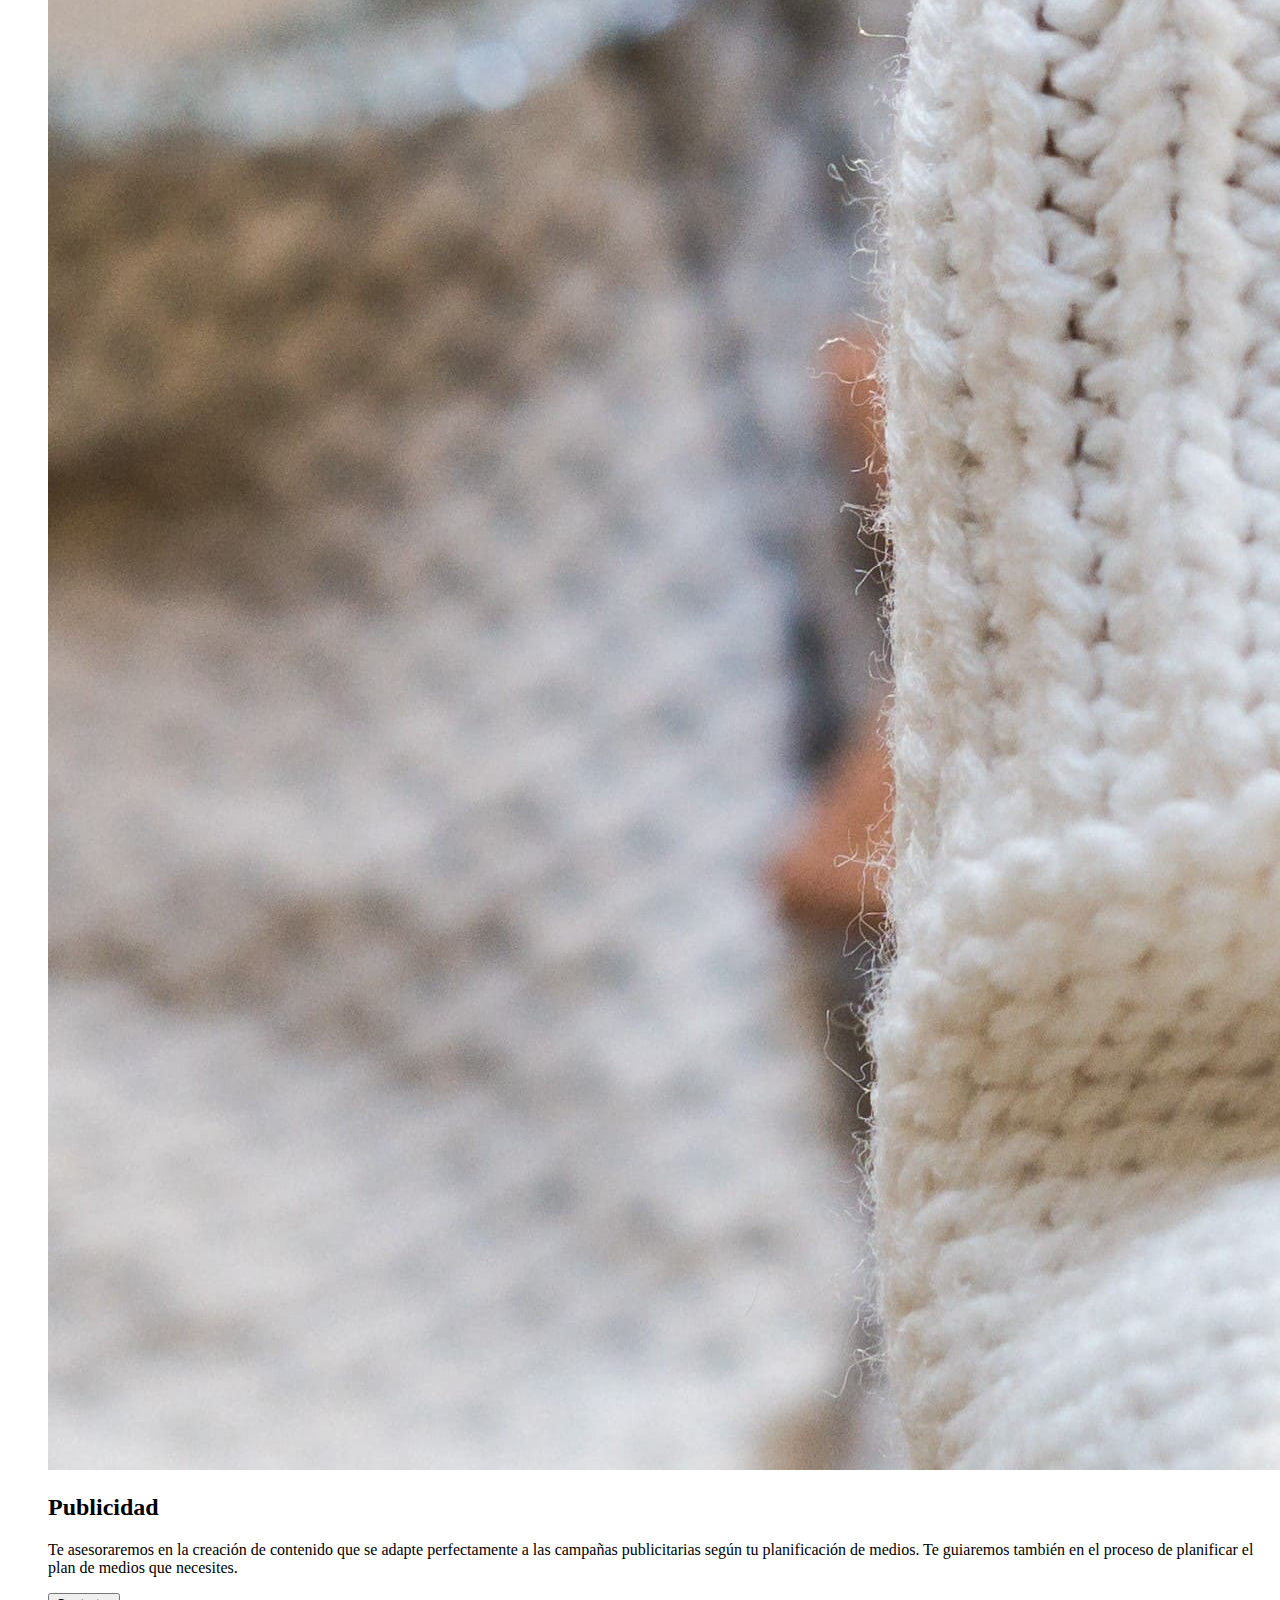
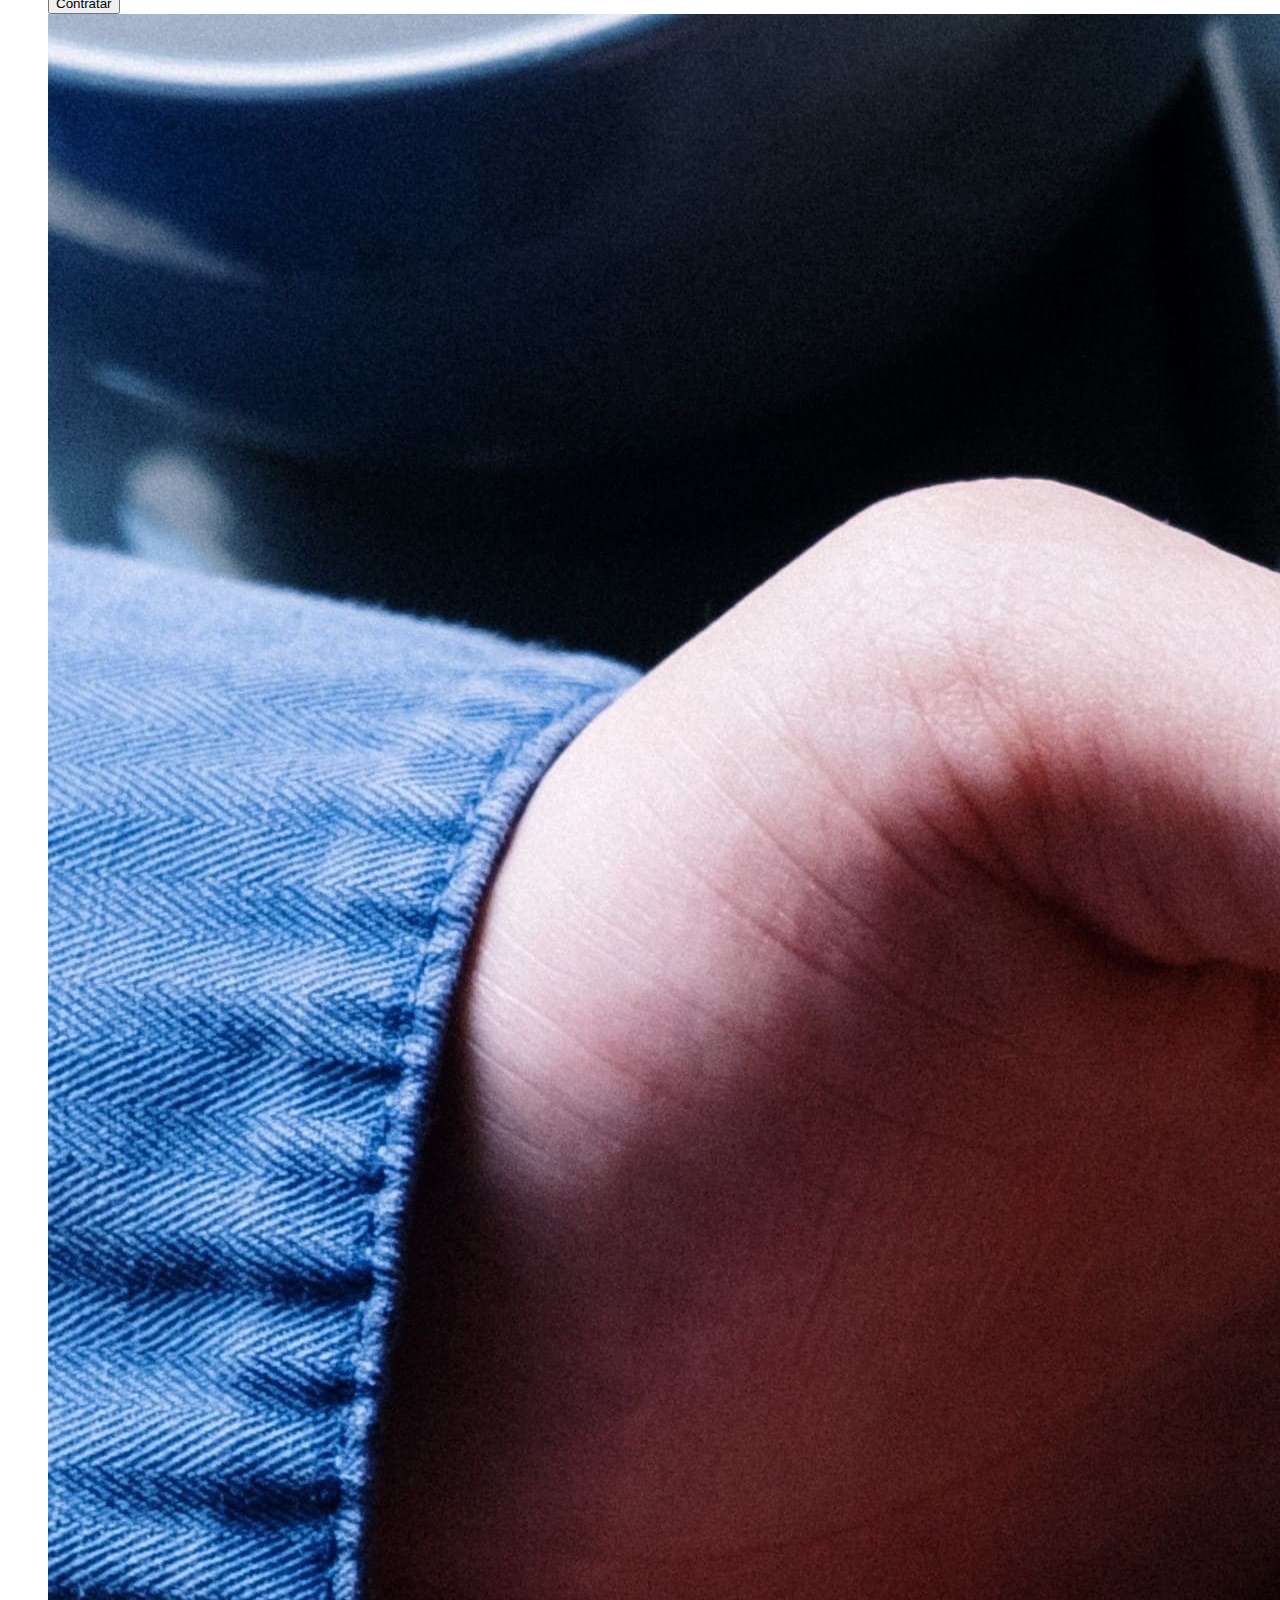
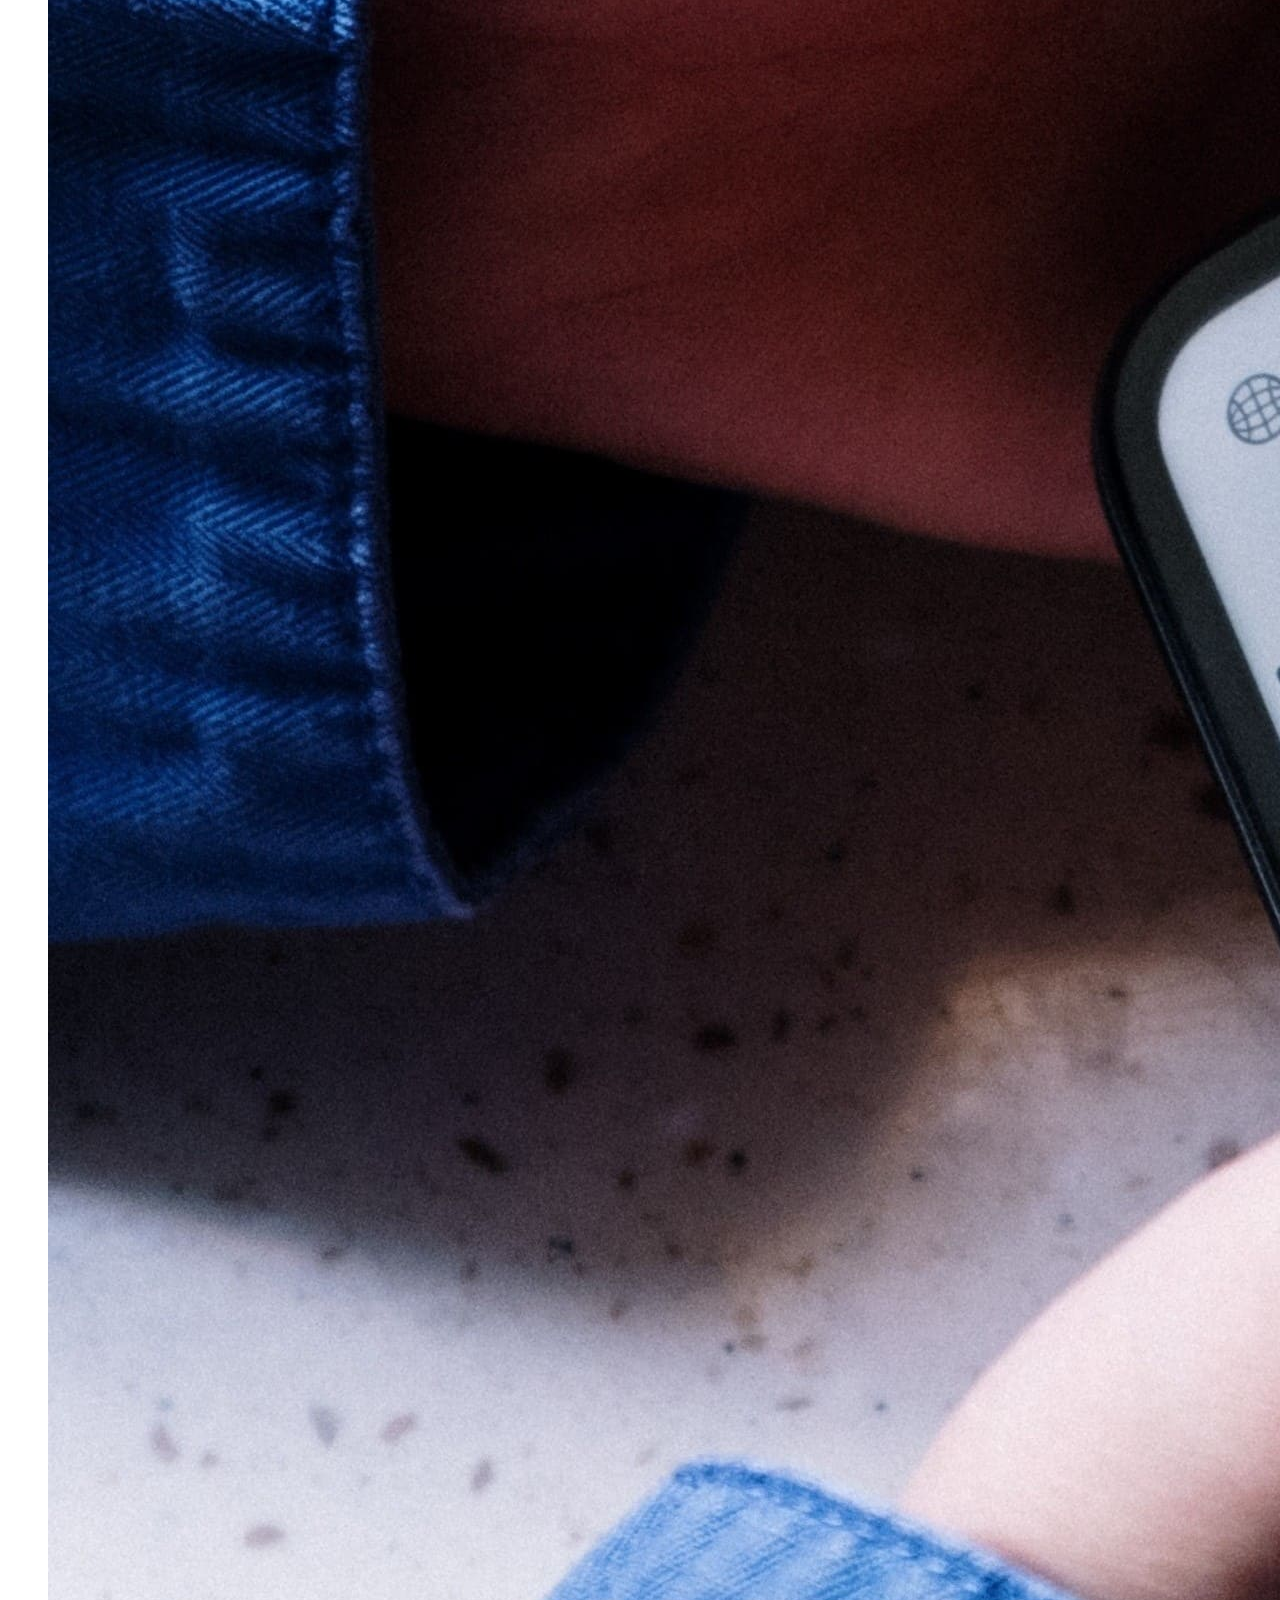
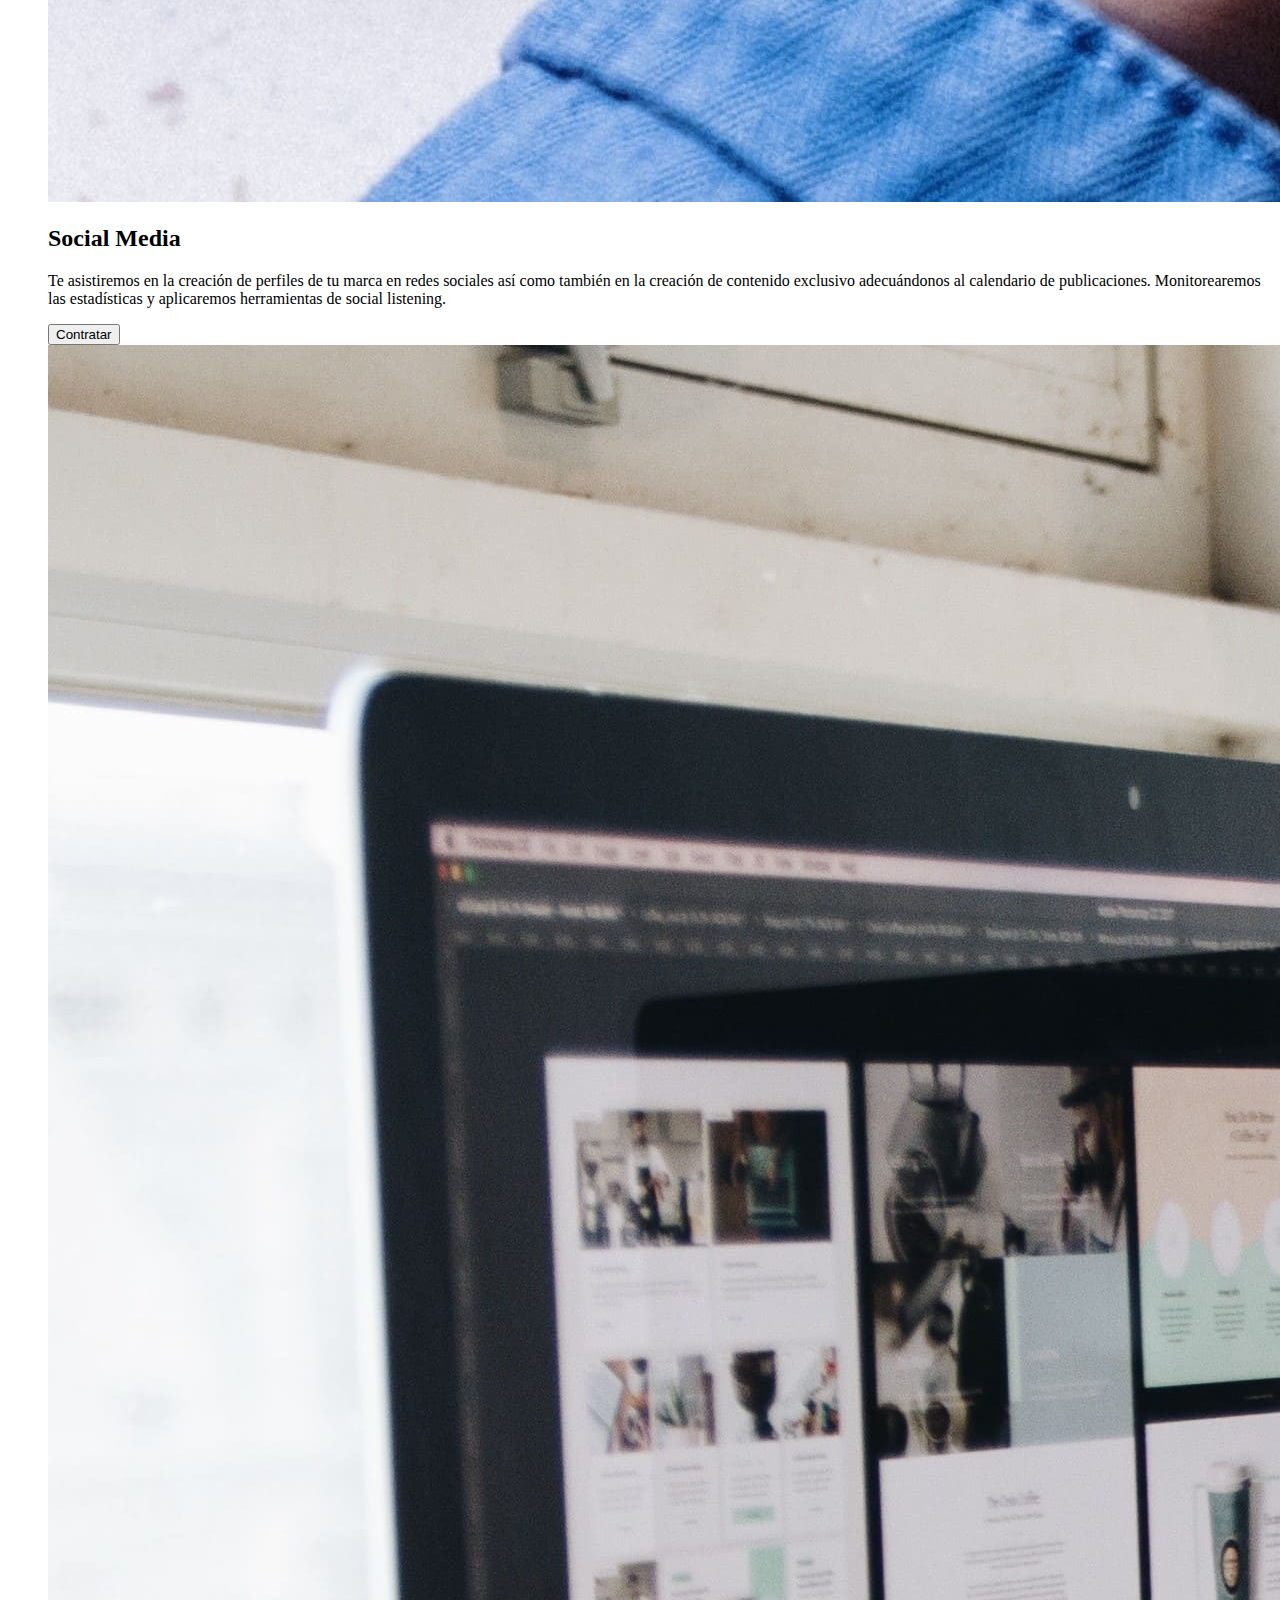
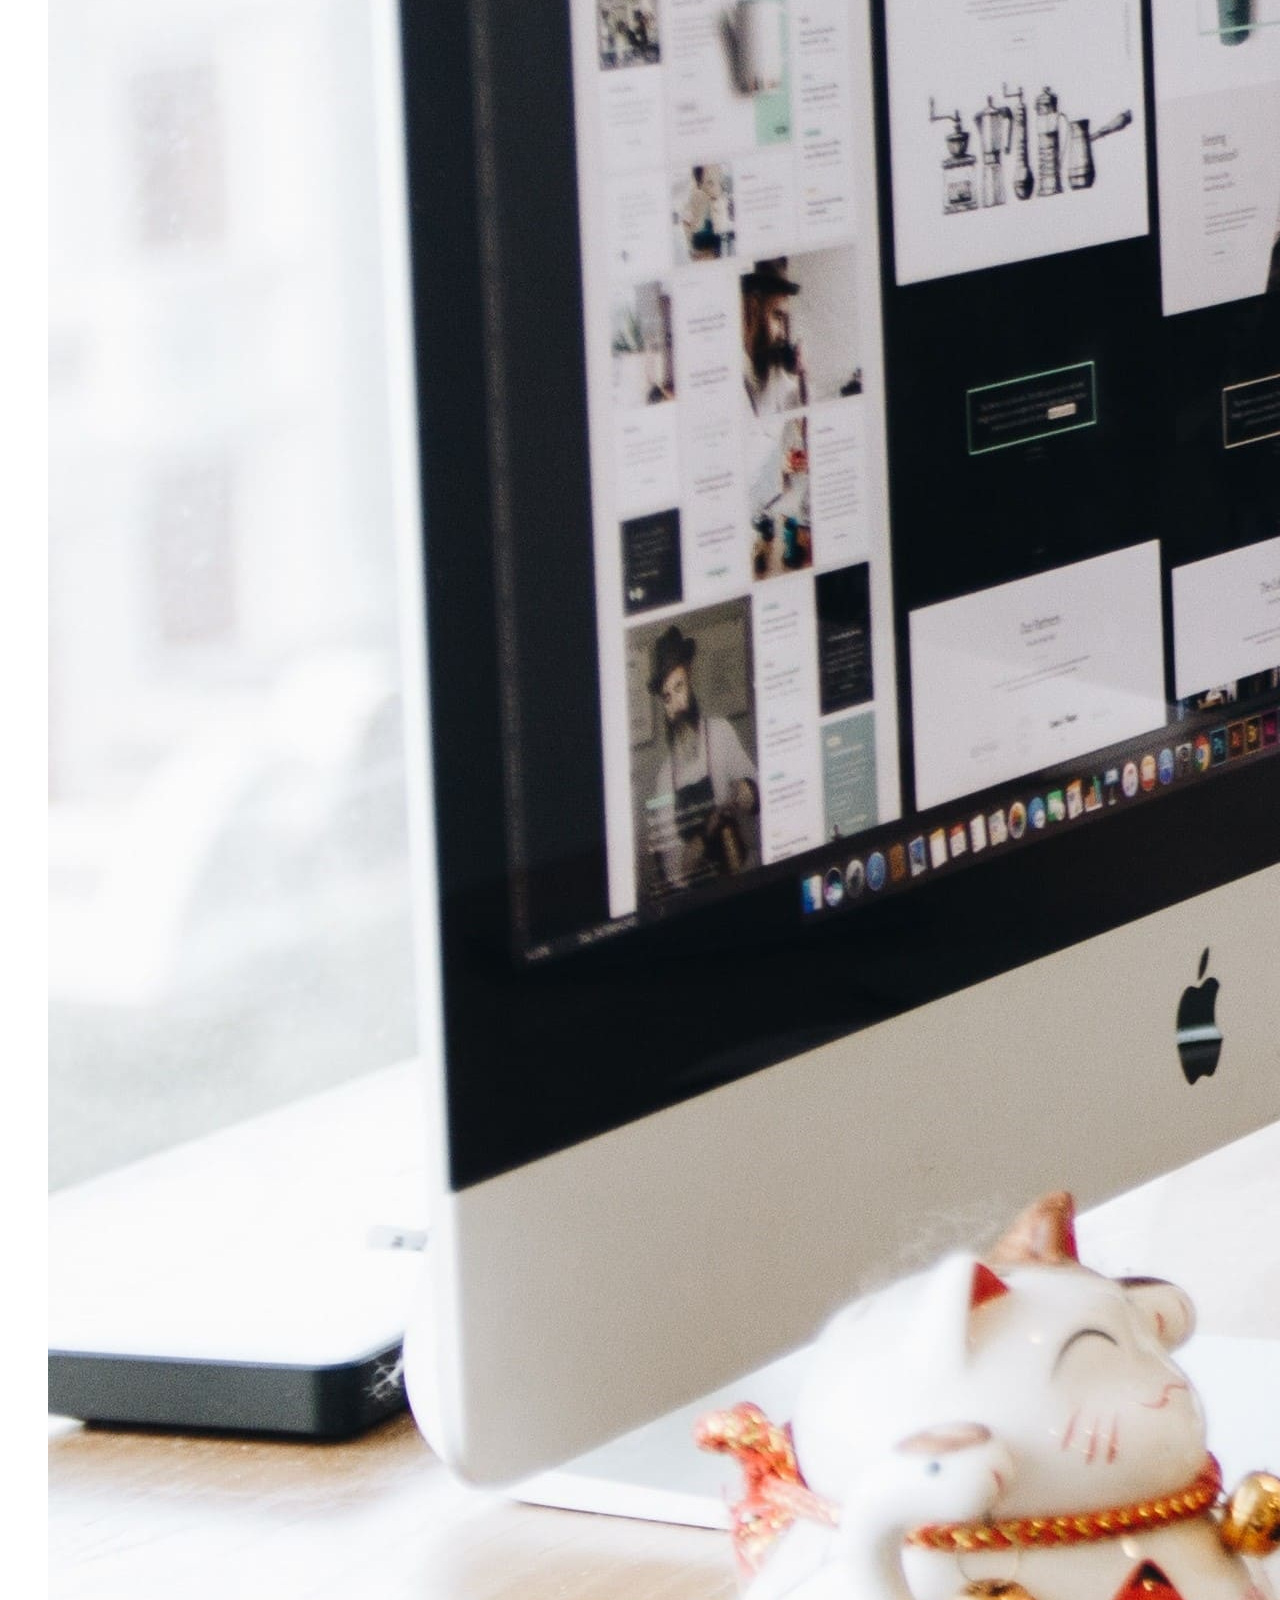
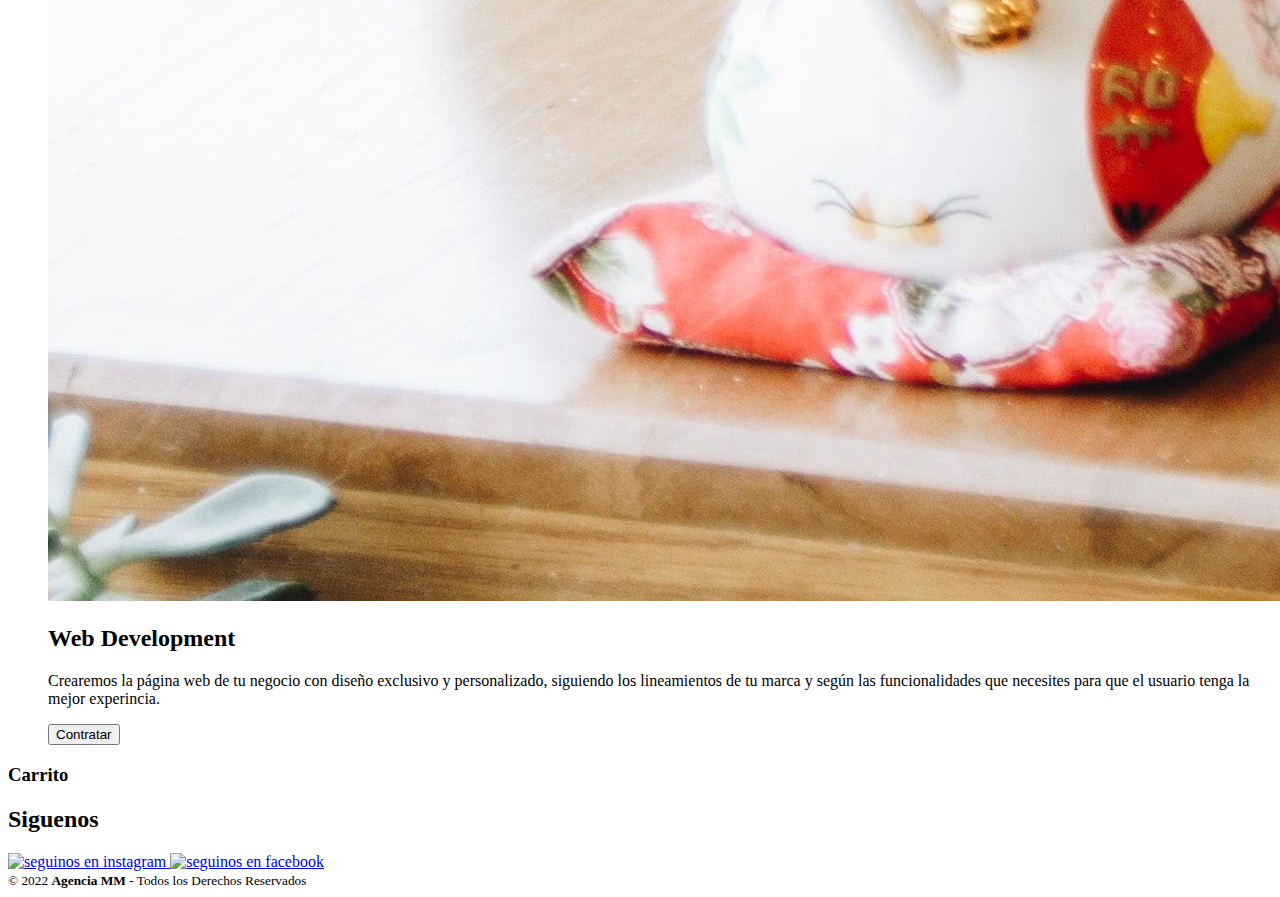
==== commit d5b4bfb6: "se corrigieron errores de linkeo de imagenes y de js" ====
--- a/index.html
+++ b/index.html
@@ -9,7 +9,7 @@
   <link rel="shortcut icon" href="img/favicon.png" type="image/x-icon">
   <link href="https://cdn.jsdelivr.net/npm/bootstrap@5.3.0-alpha3/dist/css/bootstrap.min.css" rel="stylesheet"
     integrity="sha384-KK94CHFLLe+nY2dmCWGMq91rCGa5gtU4mk92HdvYe+M/SXH301p5ILy+dN9+nJOZ" crossorigin="anonymous">
-  <link rel="stylesheet" href="css/style.css">
+  <link rel="stylesheet" href="style.css">
 </head>
 
 <body>
@@ -22,7 +22,7 @@
        <div class="row">
           <article class="col-sm-12 col-md-6 col-lg-3">
             <div class="card">
-              <img src="../img/servicios/Branding.jpg" class="card-img-top" alt="representacion de estrategia de marca">
+              <img src="img/servicios/Branding.jpg" class="card-img-top" alt="representacion de estrategia de marca">
               <div class="card-body">
                 <h2 class="card-title">Branding</h2>
                 <p class="card-text">Trabajaremos sobre la marca de tu negocio (re)construyéndola desde el principio.
@@ -39,7 +39,7 @@
           
           <article class="col-sm-12 col-md-6 col-lg-3">
             <div class="card">
-              <img src="../img/servicios/Publicidad.jpg" class="card-img-top"
+              <img src="img/servicios/Publicidad.jpg" class="card-img-top"
                 alt="ilustracion de creacion de contenido">
               <div class="card-body">
                 <h2 class="card-title">Publicidad</h2>
@@ -59,7 +59,7 @@
 
           <article class="col-sm-12 col-md-6 col-lg-3">
             <div class="card">
-              <img src="../img/servicios/Social Media.jpg" class="card-img-top" alt="persona utilizando una red social">
+              <img src="img/servicios/Social Media.jpg" class="card-img-top" alt="persona utilizando una red social">
               <div class="card-body">
                 <h2 class="card-title">Social Media</h2>
                 <p class="card-text">Te asistiremos en la creación de perfiles de tu marca en redes sociales así como
@@ -76,7 +76,7 @@
 
           <article class="col-sm-12 col-md-6 col-lg-3">
             <div class="card">
-              <img src="../img/servicios/Web Development.jpg" class="card-img-top" alt="pc en proceso de diseño web">
+              <img src="img/servicios/Web Development.jpg" class="card-img-top" alt="pc en proceso de diseño web">
               <div class="card-body">
                 <h2 class="card-title">Web Development</h2>
                 <p class="card-text">Crearemos la página web de tu negocio con diseño exclusivo y personalizado,
@@ -102,10 +102,10 @@
         <h2>Siguenos</h2>
         <div class="logo-rrss">
         <a href="https://instagram.com" target="_blank">
-          <img src="../img/iconos/instagram.png" alt="seguinos en instagram">
+          <img src="iconos/instagram.png" alt="seguinos en instagram">
         </a>
         <a href="https://facebook.com" target="blank">
-          <img src="../img/iconos/facebook.png" alt="seguinos en facebook">
+          <img src="iconos/facebook.png" alt="seguinos en facebook">
         </a>
       </div>
       </div>
@@ -116,7 +116,7 @@
     <script src="https://cdn.jsdelivr.net/npm/bootstrap@5.3.0-alpha3/dist/js/bootstrap.bundle.min.js"
       integrity="sha384-ENjdO4Dr2bkBIFxQpeoTz1HIcje39Wm4jDKdf19U8gI4ddQ3GYNS7NTKfAdVQSZe"
       crossorigin="anonymous"></script>
-    <script src="../js/main.js"></script>
+    <script src="js/main.js"></script>
 </body>
 
 </html>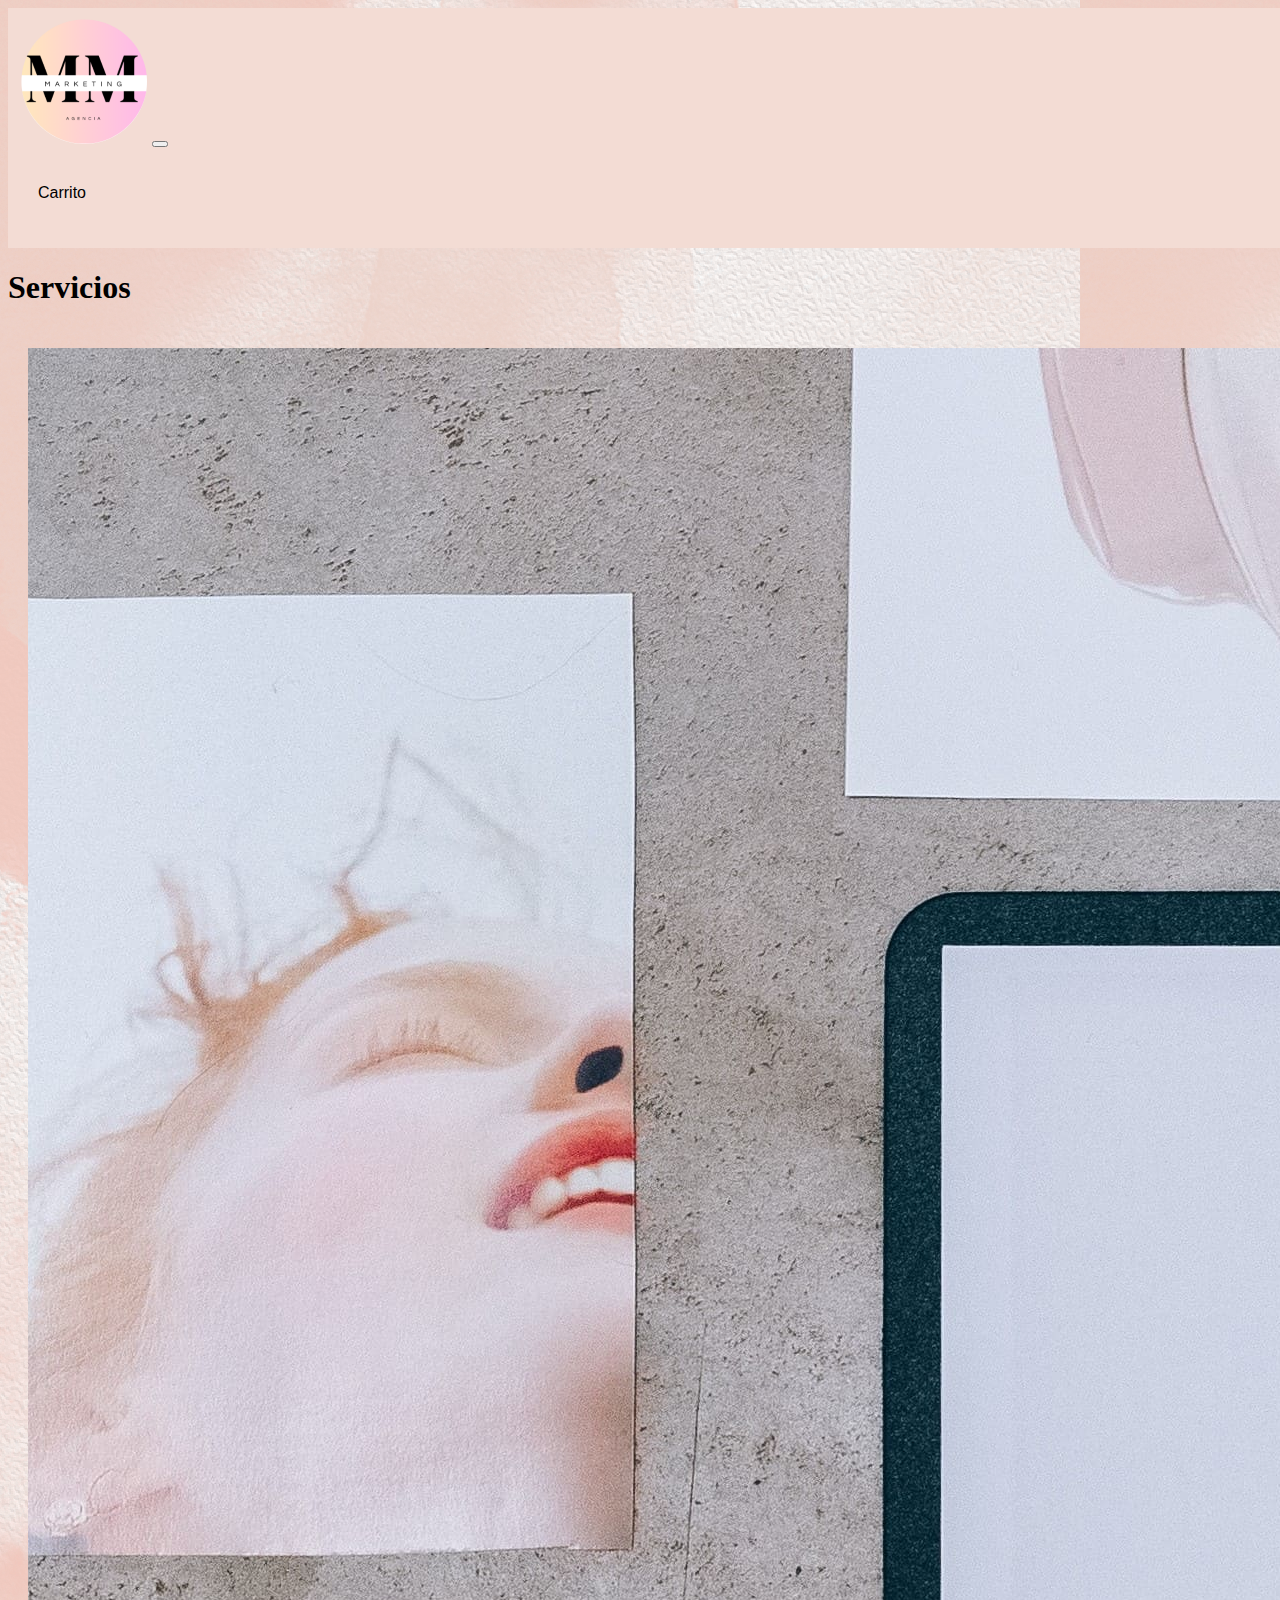
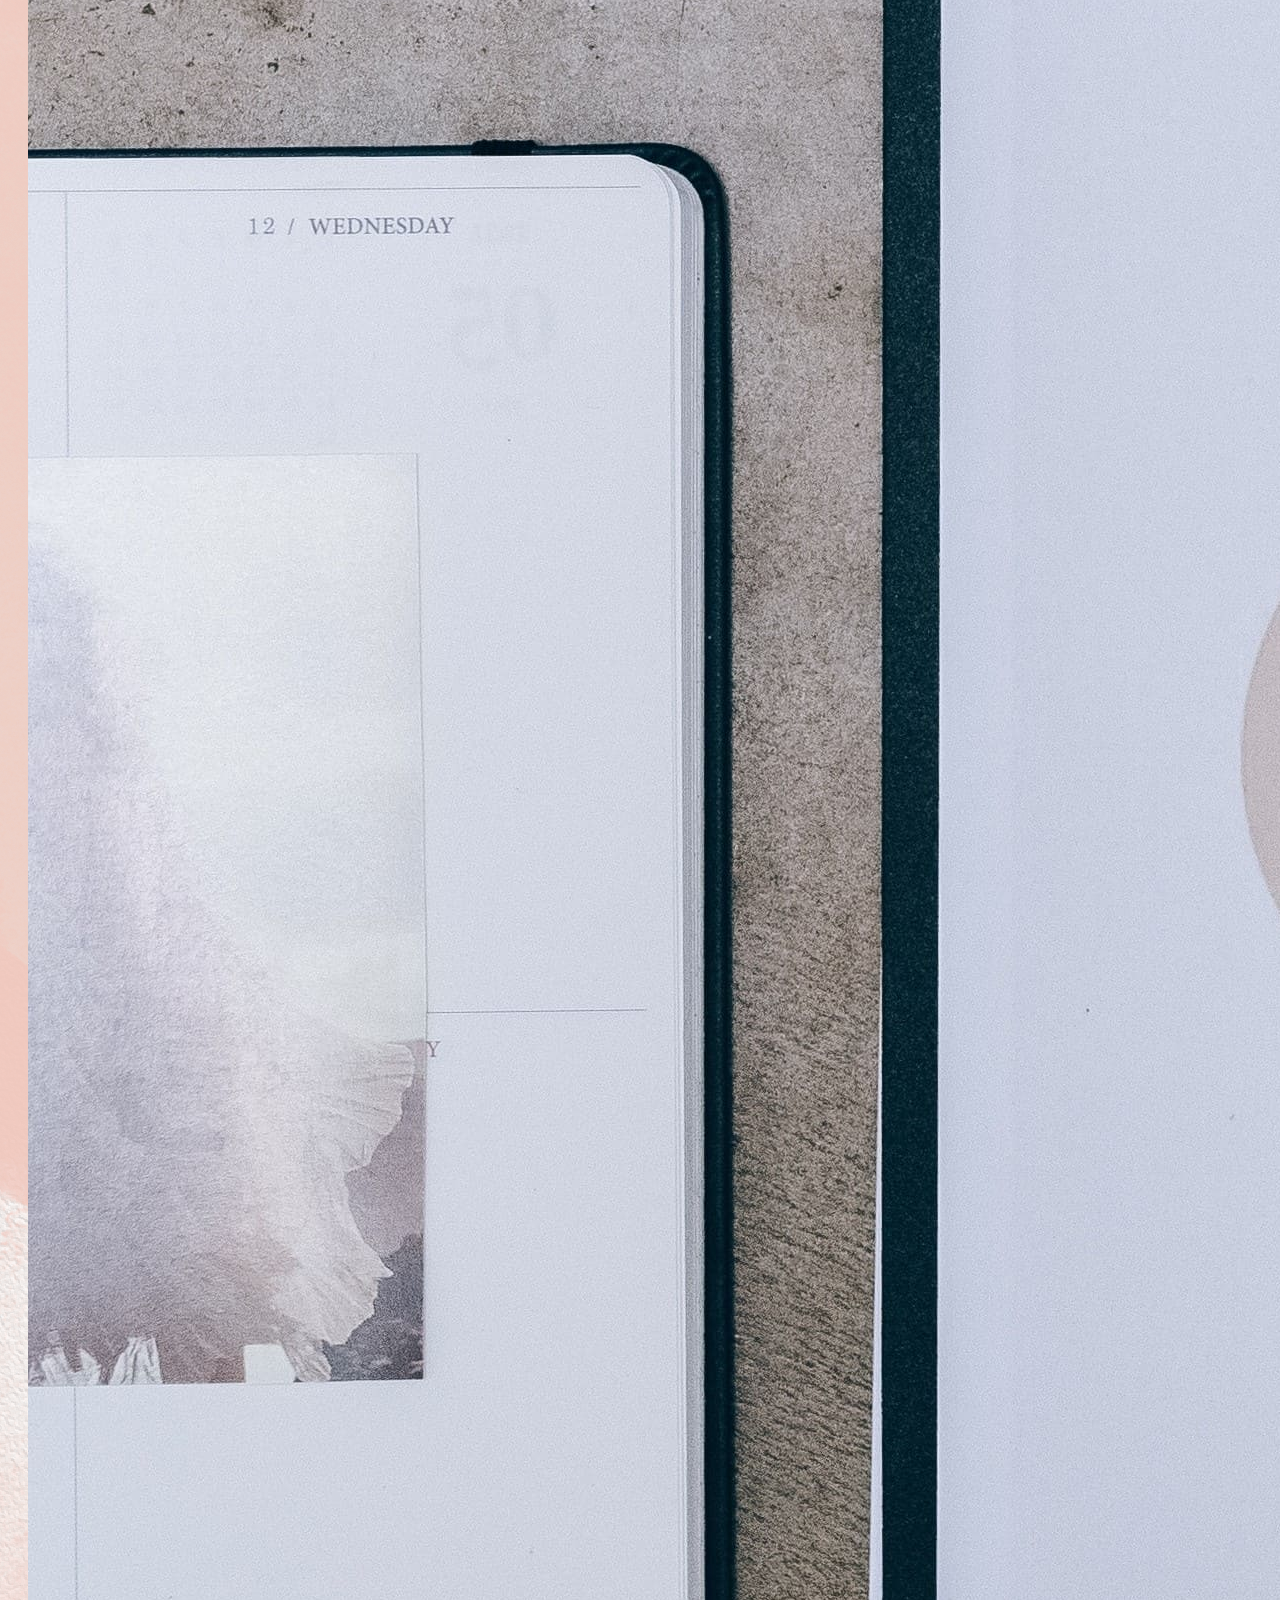
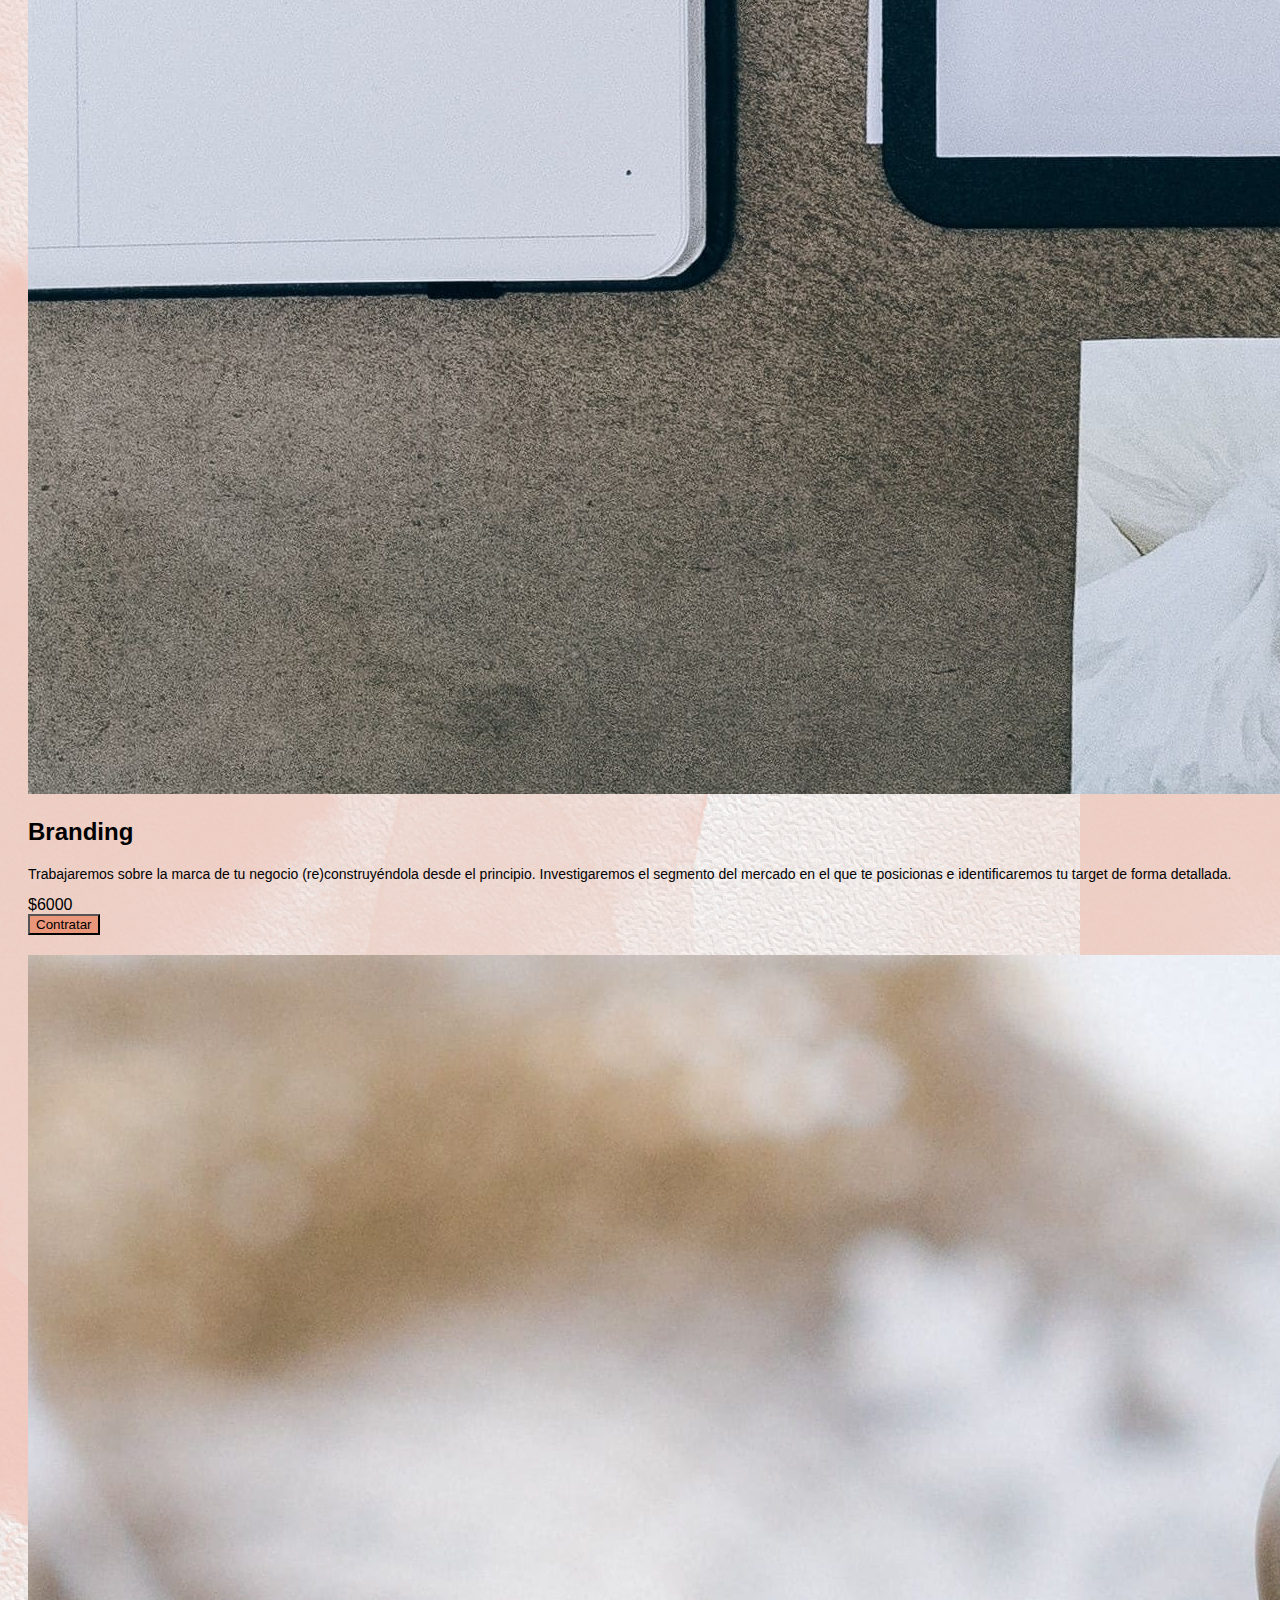
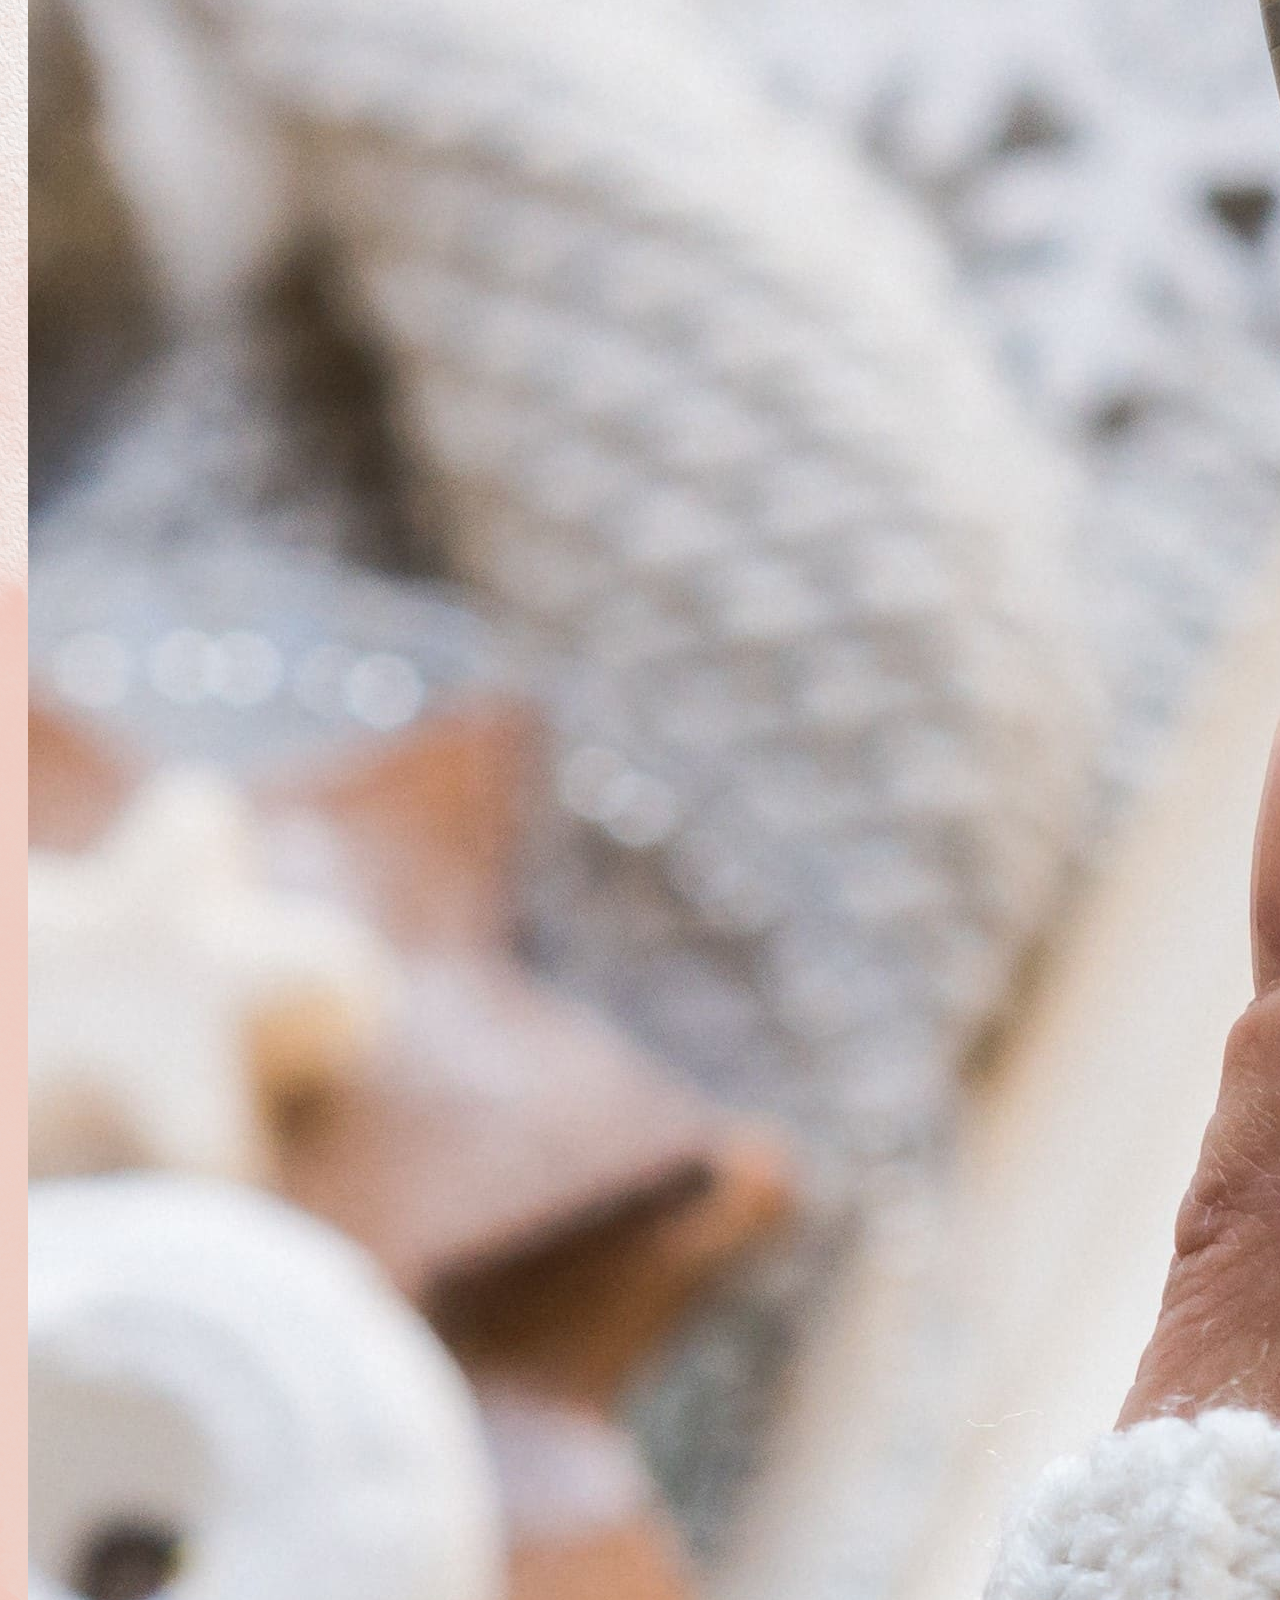
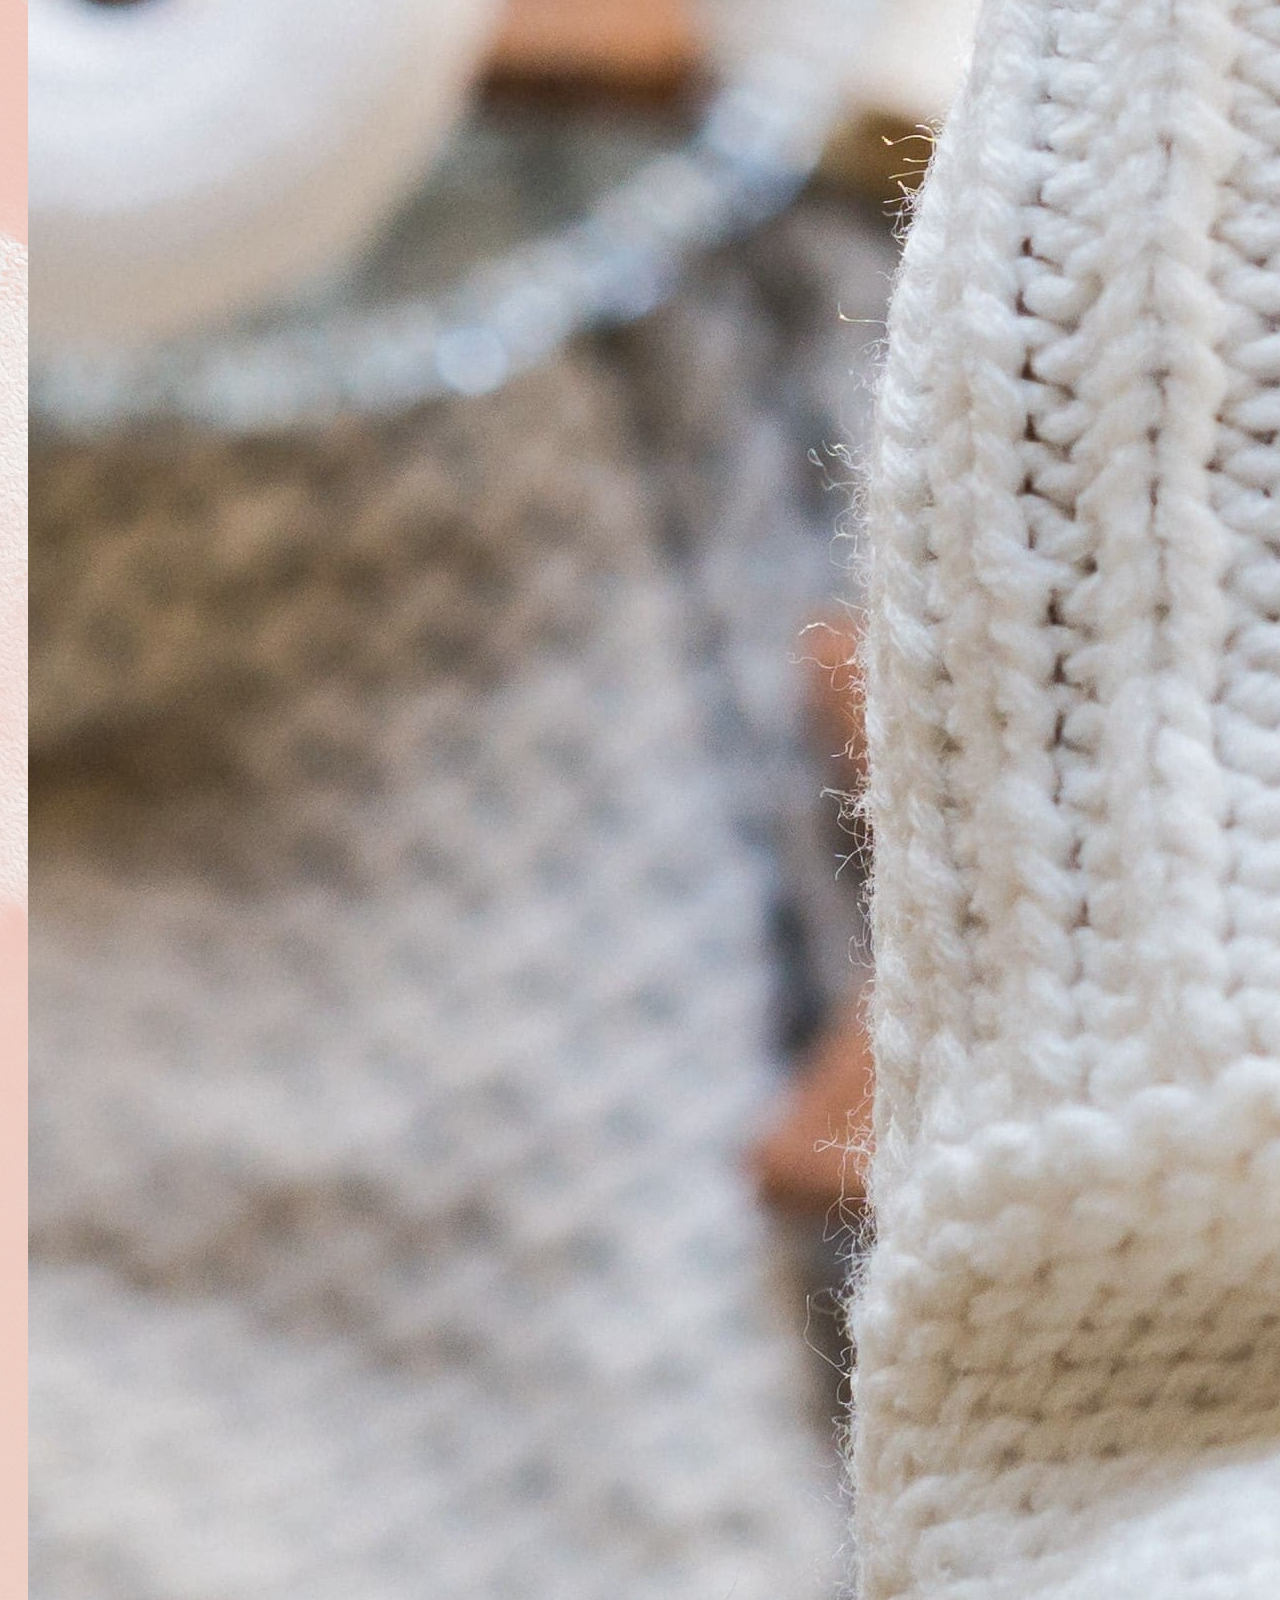
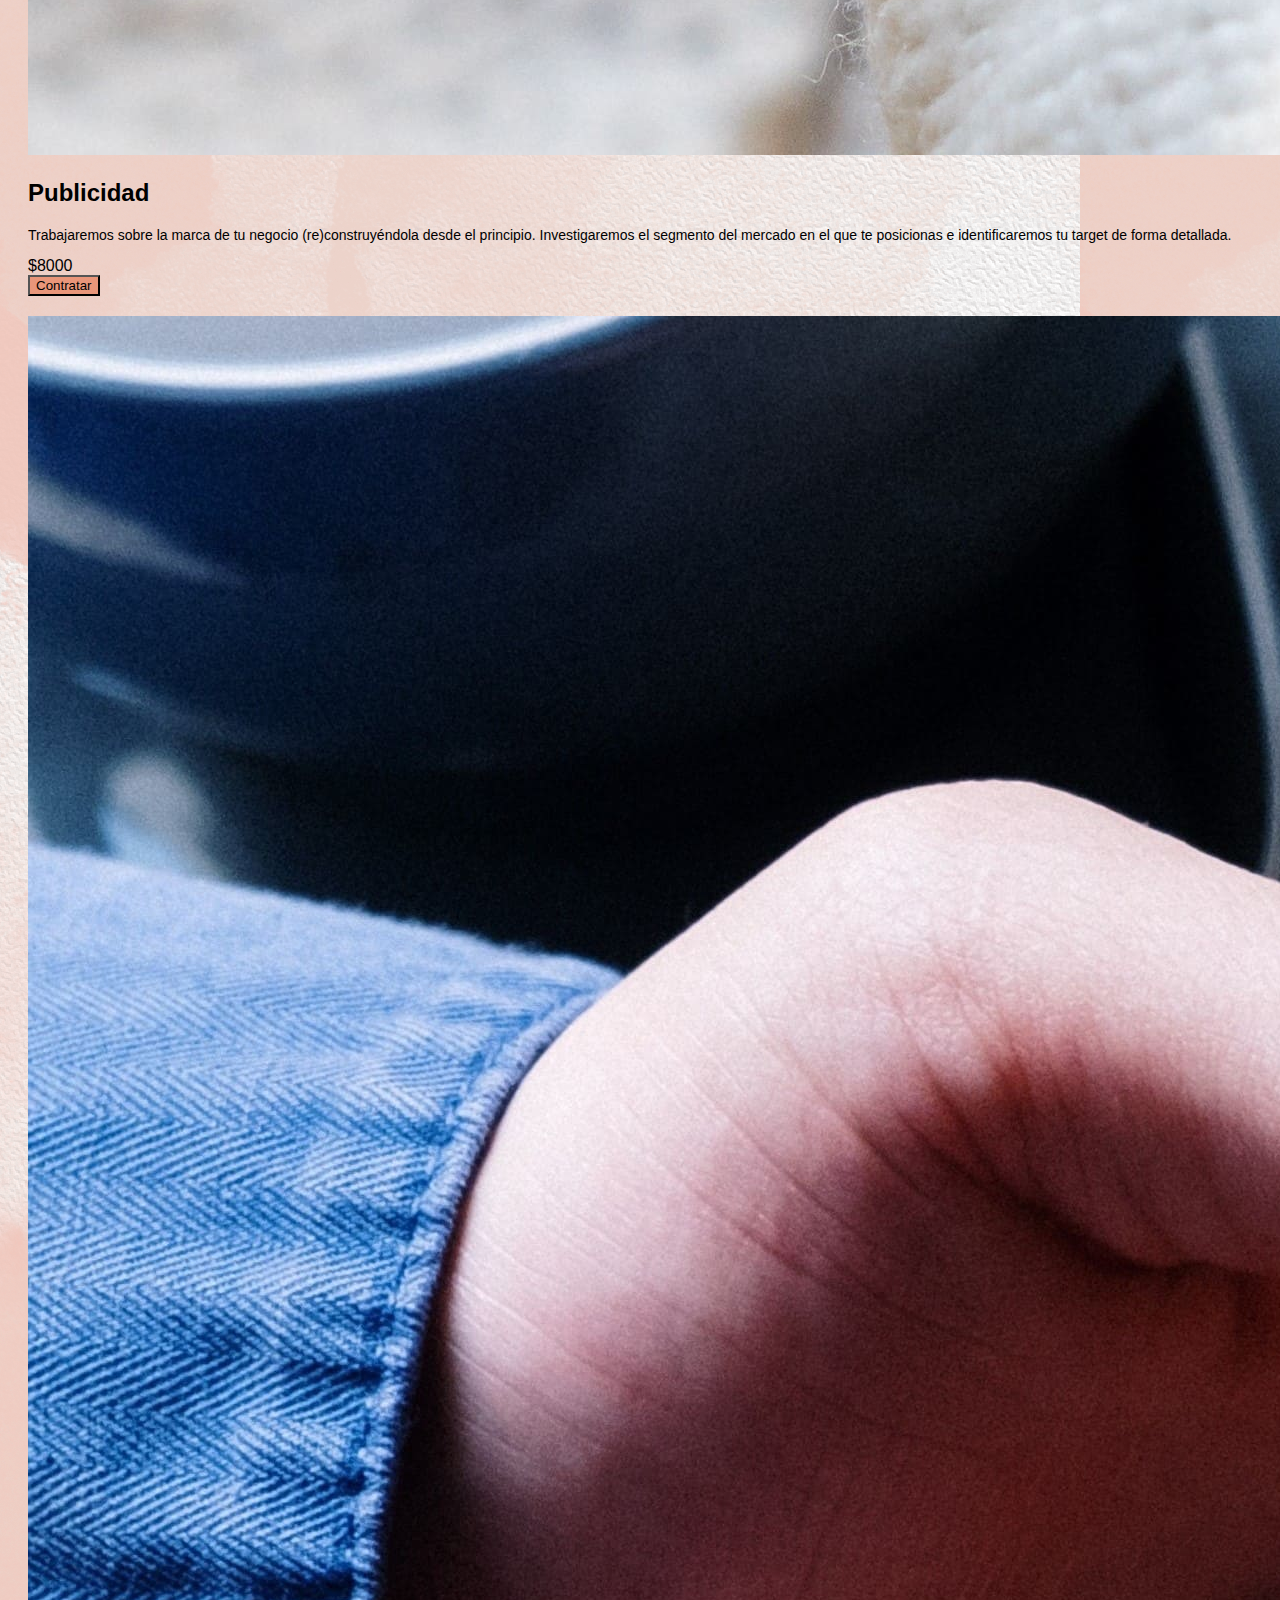
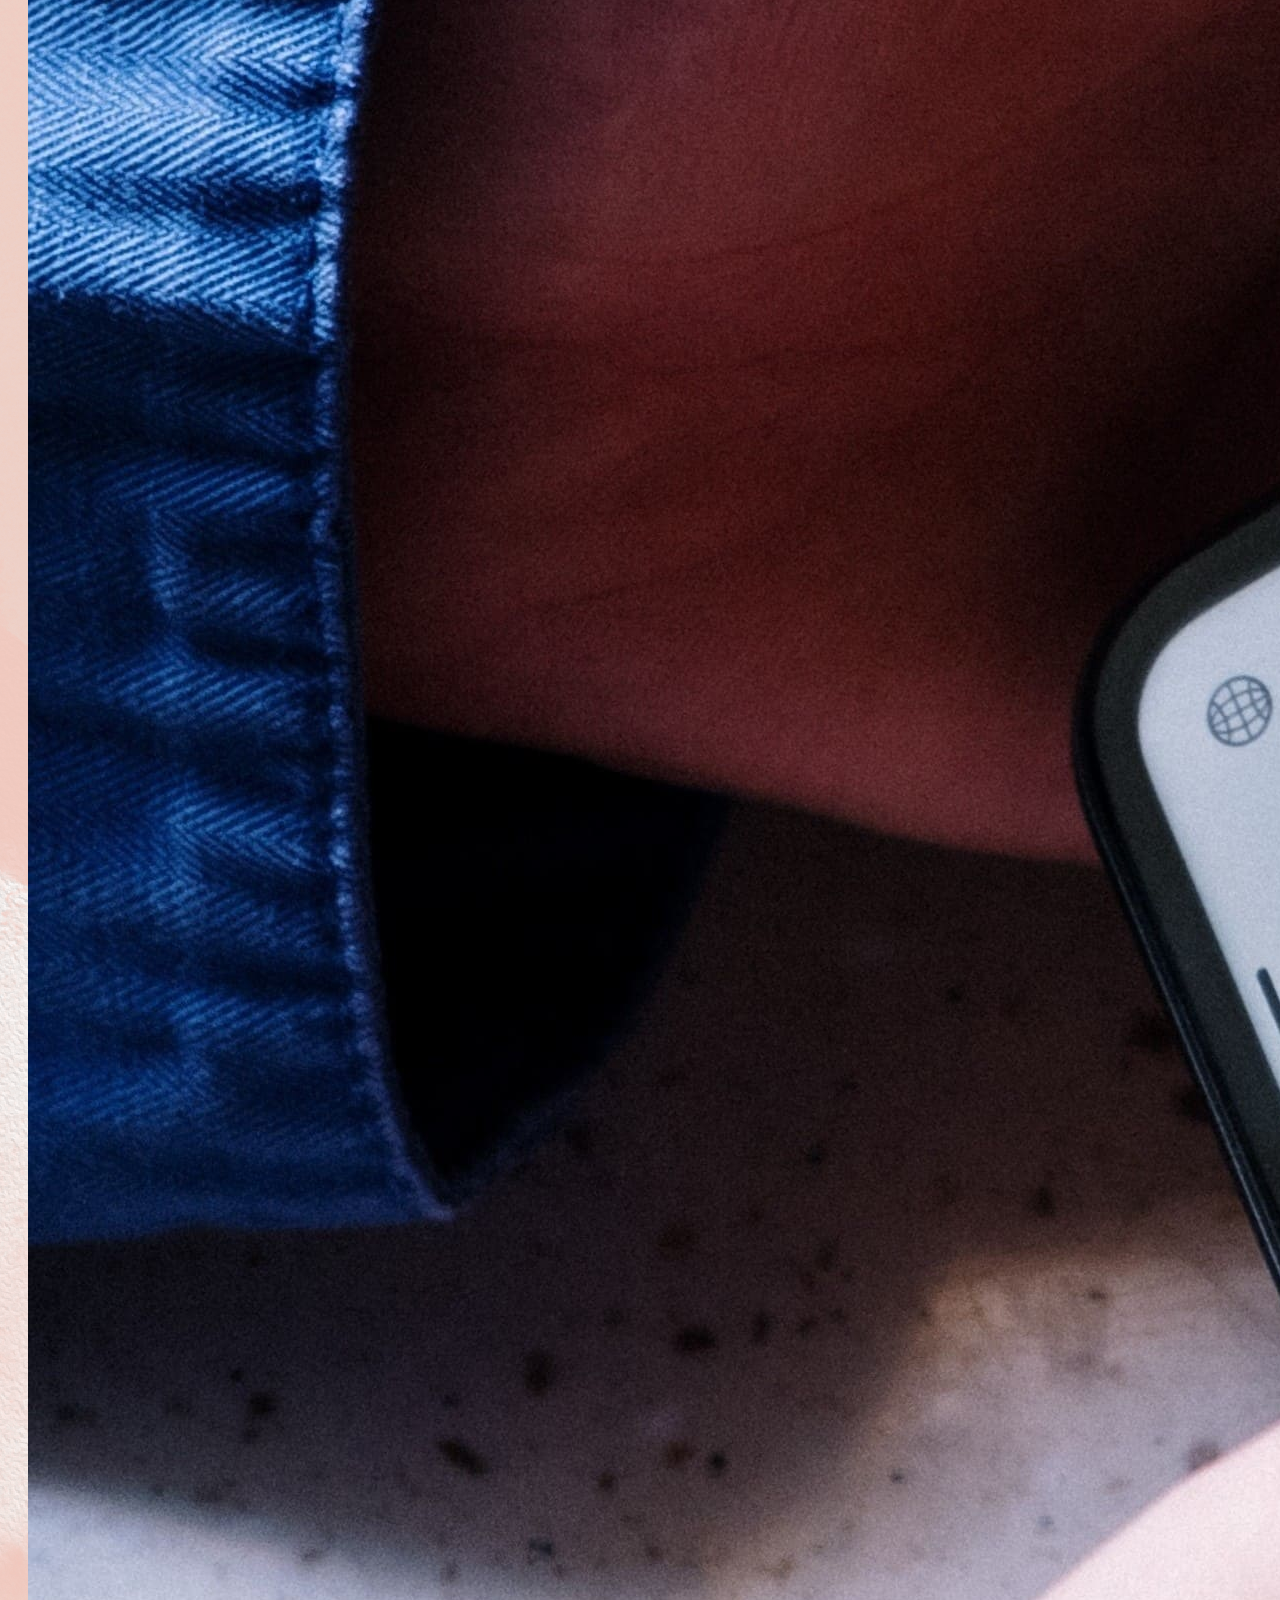
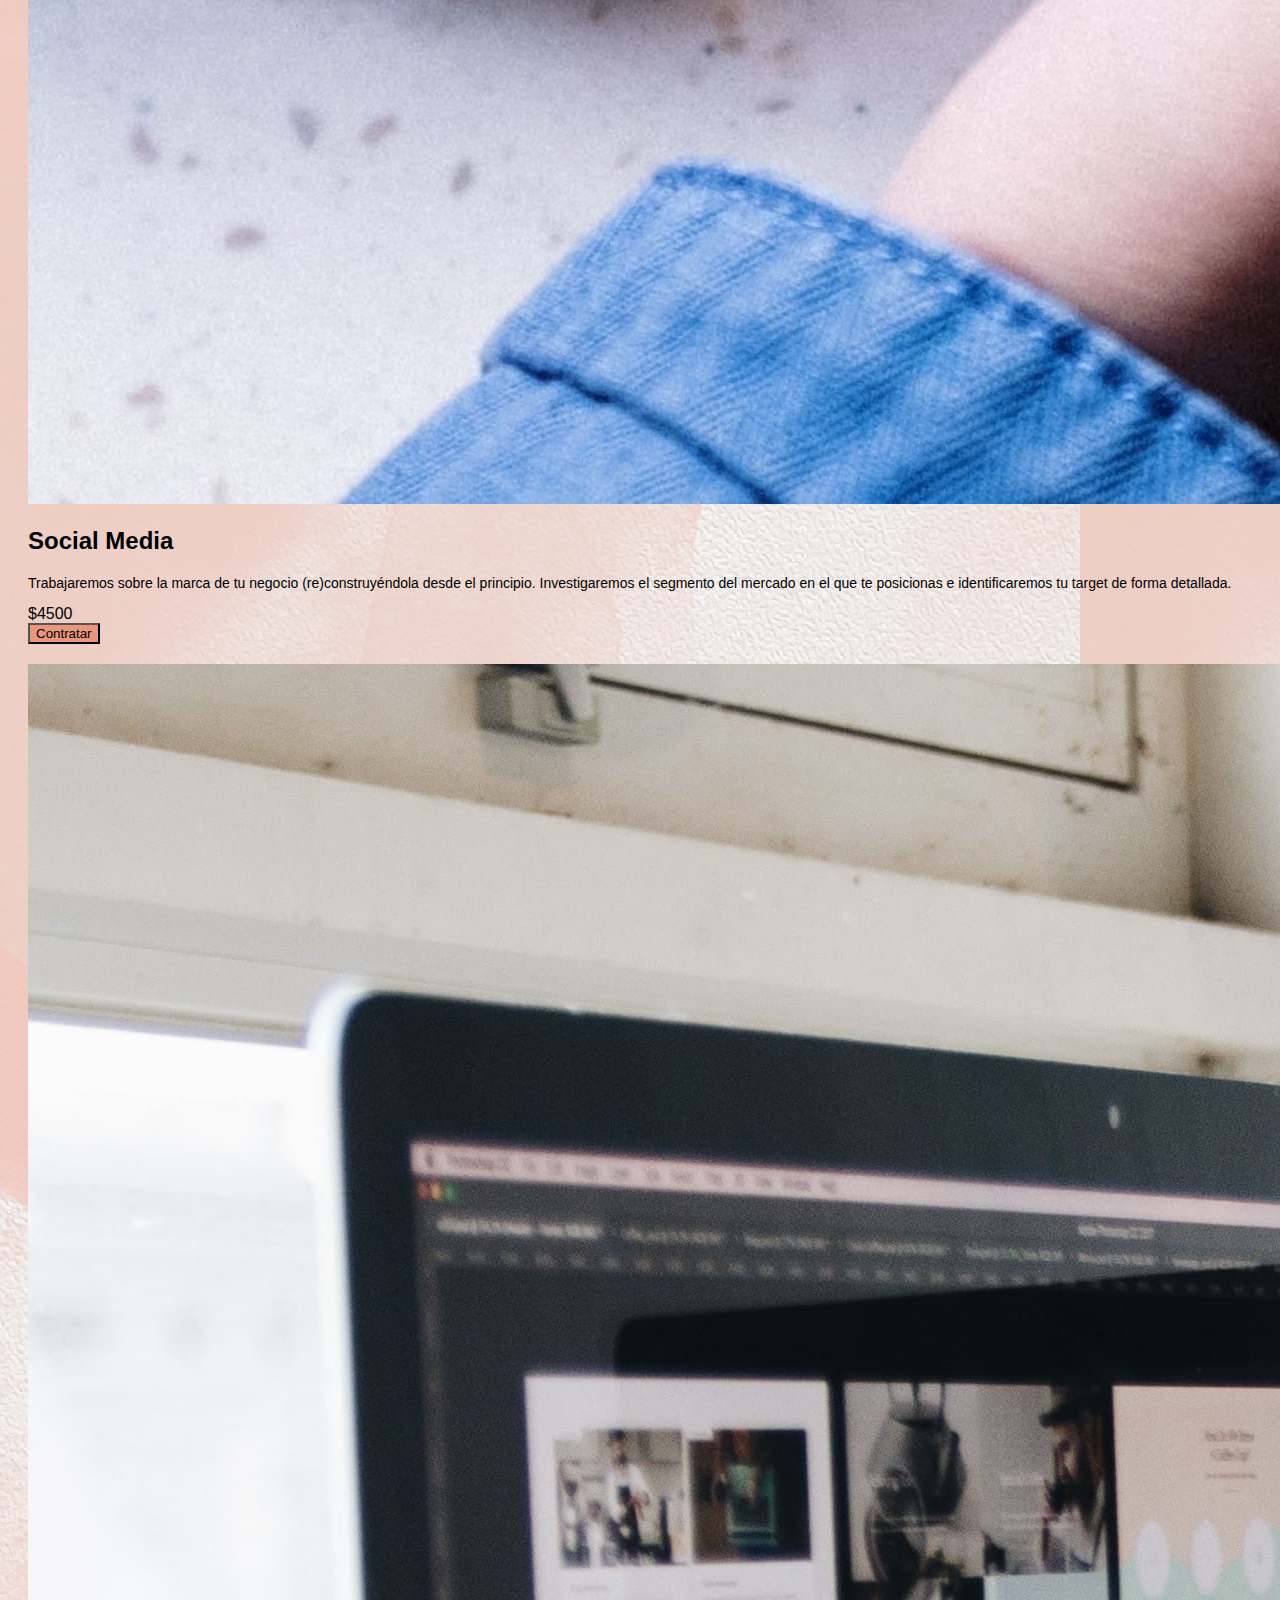
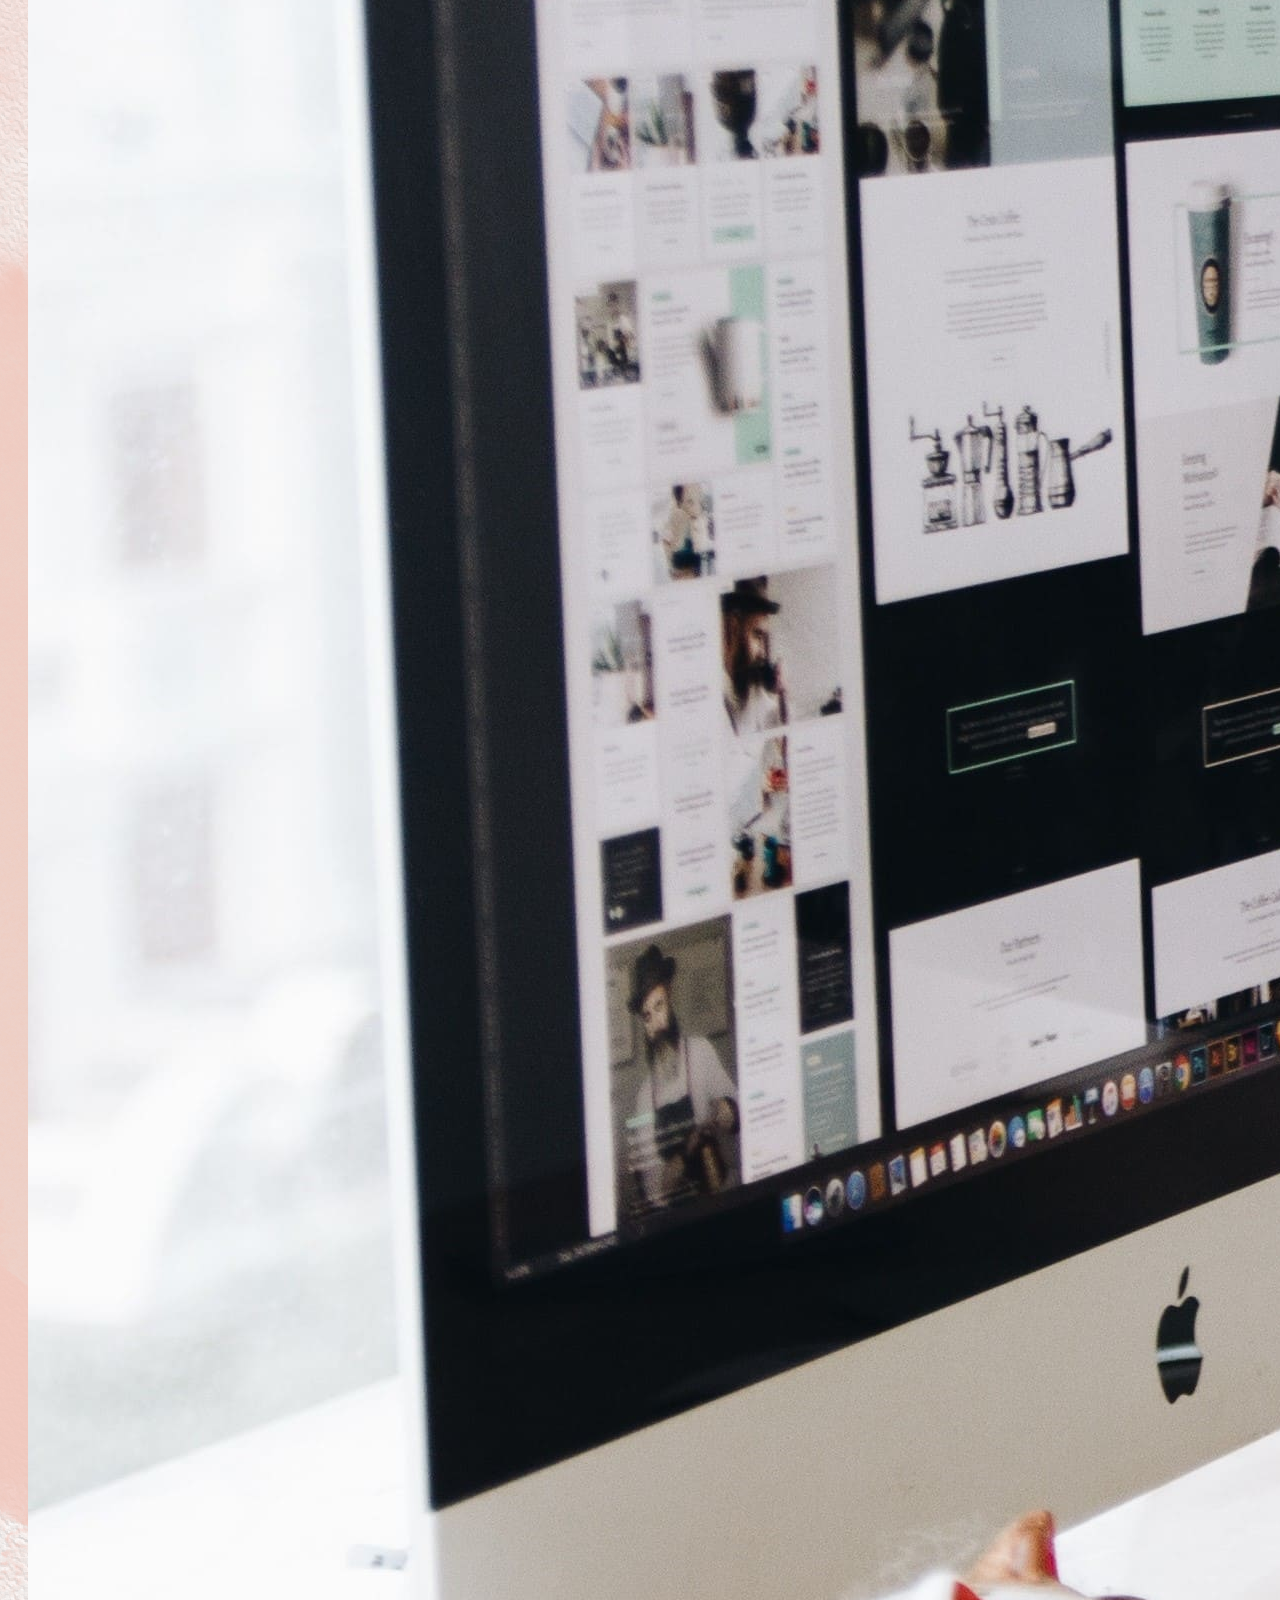
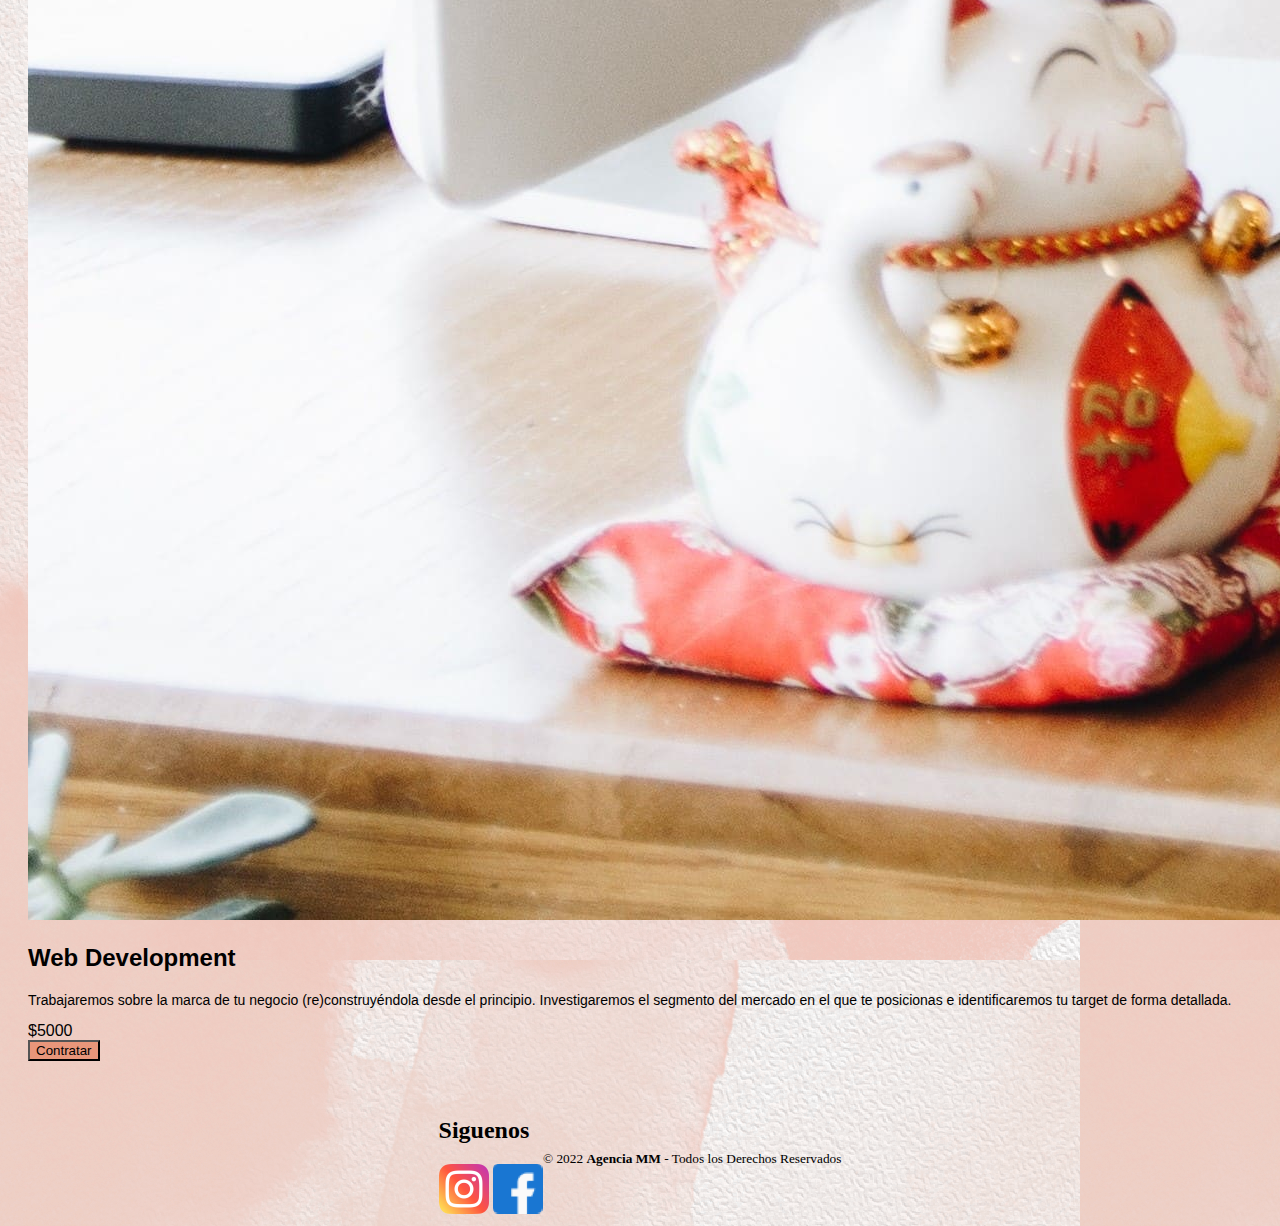
==== commit b784e475: "se creo una array para los servicios y que todos los cards que mostraba la pagina de servicios a tra" ====
--- a/index.html
+++ b/index.html
@@ -9,92 +9,40 @@
   <link rel="shortcut icon" href="img/favicon.png" type="image/x-icon">
   <link href="https://cdn.jsdelivr.net/npm/bootstrap@5.3.0-alpha3/dist/css/bootstrap.min.css" rel="stylesheet"
     integrity="sha384-KK94CHFLLe+nY2dmCWGMq91rCGa5gtU4mk92HdvYe+M/SXH301p5ILy+dN9+nJOZ" crossorigin="anonymous">
-  <link rel="stylesheet" href="style.css">
+  <link rel="stylesheet" href="css/style.css">
 </head>
 
 <body>
+  <nav class="navbar navbar-expand-lg botonera">
+    <div class=" container-fluid">
+      <a class="navbar-brand" href="../index.html">
+        <img src="img/mmlogo1.png" alt="logo agencia de marketing mm">
+      </a>
+      <button class="navbar-toggler" type="button" data-bs-toggle="collapse" data-bs-target="#navbarSupportedContent"
+        aria-controls="navbarSupportedContent" aria-expanded="false" aria-label="Toggle navigation">
+        <span class="navbar-toggler-icon"></span>
+      </button>
+      <div class="collapse navbar-collapse" id="navbarSupportedContent">
+        <ul class="navbar-nav ms-auto mb-2 mb-lg-0">
+          <li class="nav-item">
+            <a class="nav-link" href="pages/Carrito.html">Carrito</a>
+          </li>
+        </ul>
+      </div>
+    </div>
+  </nav>
   <header>
       <h1>Servicios</h1>
     </header>
     <main>
 <ul>
-      <div class="contendedor">
-       <div class="row">
-          <article class="col-sm-12 col-md-6 col-lg-3">
-            <div class="card">
-              <img src="img/servicios/Branding.jpg" class="card-img-top" alt="representacion de estrategia de marca">
-              <div class="card-body">
-                <h2 class="card-title">Branding</h2>
-                <p class="card-text">Trabajaremos sobre la marca de tu negocio (re)construyéndola desde el principio.
-                  Investigaremos el
-                  segmento del mercado en el que te posicionas e identificaremos tu target de forma detallada.
-                  </p>
-                <main class="text-end">
-                  <button id="comprar1" class="btn btn-secondary">Contratar</button>
-                 
-                </main>
-              </div>
-            </div>
-          </article>
+       <article class="col-sm-12 col-md-6 col-lg-3">
+       <div  id="contenedor-servicios" class="contendedor-servicio">
+        <div class="row">
           
-          <article class="col-sm-12 col-md-6 col-lg-3">
-            <div class="card">
-              <img src="img/servicios/Publicidad.jpg" class="card-img-top"
-                alt="ilustracion de creacion de contenido">
-              <div class="card-body">
-                <h2 class="card-title">Publicidad</h2>
-                <p class="card-text">Te asesoraremos en la creación de contenido que se adapte perfectamente a las
-                  campañas
-                  publicitarias
-                  según tu planificación de medios. Te guiaremos también en el proceso de planificar el plan de medios
-                  que
-                  necesites.</p>
-                <main class="text-end">
-                  <button id="comprar2" class="btn btn-secondary">Contratar</button>
-                  
-                </main>
-              </div>
-            </div>
-          </article>
-
-          <article class="col-sm-12 col-md-6 col-lg-3">
-            <div class="card">
-              <img src="img/servicios/Social Media.jpg" class="card-img-top" alt="persona utilizando una red social">
-              <div class="card-body">
-                <h2 class="card-title">Social Media</h2>
-                <p class="card-text">Te asistiremos en la creación de perfiles de tu marca en redes sociales así como
-                  también en la creación
-                  de contenido exclusivo adecuándonos al calendario de publicaciones. Monitorearemos las estadísticas y
-                  aplicaremos herramientas de social listening.</p>
-                <main class="text-end">
-                  <button id="comprar3" class="btn btn-secondary">Contratar</button>
-                 
-                </main>
-              </div>
-            </div>
-          </article>
-
-          <article class="col-sm-12 col-md-6 col-lg-3">
-            <div class="card">
-              <img src="img/servicios/Web Development.jpg" class="card-img-top" alt="pc en proceso de diseño web">
-              <div class="card-body">
-                <h2 class="card-title">Web Development</h2>
-                <p class="card-text">Crearemos la página web de tu negocio con diseño exclusivo y personalizado,
-                  siguiendo
-                  los lineamientos de
-                  tu marca y según las funcionalidades que necesites para que el usuario tenga la mejor experincia.</p>
-                <main class="text-end">
-                  <button id="comprar4" class="btn btn-secondary">Contratar</button>
-                  
-                </main>
-              </div>
-            </div>
-          </article>
         </div>
       </div>
       </ul>
-      <h3>Carrito</h3>
-      <ul id="lista"></ul>
     </div>
     </main>
     <footer class="pie-pagina">
@@ -102,10 +50,10 @@
         <h2>Siguenos</h2>
         <div class="logo-rrss">
         <a href="https://instagram.com" target="_blank">
-          <img src="iconos/instagram.png" alt="seguinos en instagram">
+          <img src="img/iconos/instagram.png" alt="seguinos en instagram">
         </a>
         <a href="https://facebook.com" target="blank">
-          <img src="iconos/facebook.png" alt="seguinos en facebook">
+          <img src="img/iconos/facebook.png" alt="seguinos en facebook">
         </a>
       </div>
       </div>
--- a/css/style.css
+++ b/css/style.css
@@ -0,0 +1,168 @@
+h1 h2 {
+    font-family: 'Montserrat', sans-serif;
+    font-weight: 600px;
+    font-size: 28px;
+}
+
+p {
+    font-family: 'Montserrat', sans-serif;
+    font-weight: 300px;
+    font-size: 14px;
+}
+
+body {
+    background-image: url(../img/background/background.png)
+}
+
+.text-center {
+    text-align: center;
+}
+
+.botonera {
+    background-color: rgb(243, 220, 212);
+}
+
+.botonera img {
+    width: auto;
+}
+
+nav {
+    background-color: beige;
+    padding: 15px 15px;
+    top: 0;
+    width: 100%;
+    height: auto;
+    position: sticky;
+    display: flex;
+    flex-direction:row;
+    justify-content: space-between;
+}
+
+nav,
+ul {
+    list-style: none;
+    display: flex;
+    padding: 0px;
+}
+
+nav,
+ul,
+li {
+    display: flex;
+    padding: 10px;
+
+
+}
+
+nav,
+ul,
+li,
+a {
+    color: black;
+    text-decoration: none;
+    font-family: 'Montserrat', sans-serif;
+    font-weight: 600px;
+    font-size: 16px;
+
+}
+
+.contenedor {
+    width: 100%;
+    height: auto;
+    margin-top: 10px;
+    margin-bottom: 10px;
+    display: flex;
+}
+.btn-secondary {
+    background-color: darksalmon;
+}
+.card-boxes{
+background-color: rgb(243, 220, 212);
+}
+.formulario {
+    display: flex;
+    justify-content: center;
+    align-items: center;
+    flex-direction: column;
+    text-align: center;
+    font-family: sans-serif;
+    min-height: 70px;
+    display: flex;
+}
+
+.pie-pagina {
+    width: 100%;
+    display: flex;
+    justify-content: center;
+    align-items: center;
+}
+
+
+form {
+    padding: 70px 75px 115px 75px;
+    box-shadow: 0 0 20px rgba(0, 0, 0, 0.2);
+    border-radius: 15px;
+    text-align: center;
+    width: 340px;
+    background-color:rgb(243, 220, 212);
+}
+
+.slide {
+    margin-top: 60px;
+    margin-bottom: 60px;
+    height: 80%;
+    width: 100%;
+}
+
+.slide p {
+    color: black;
+    background-color: gray;
+
+}
+
+.slide h2 {
+    color: rgb(95, 95, 82);
+}
+
+.finalizar-compra {
+    margin-top: 3%;
+    margin-left: 45%;
+    justify-content: end;
+    background-color: white;
+}
+.card-finalizar{
+    text-align: center;
+}
+
+.servicio {
+    background-color: white;
+}
+
+
+
+
+
+@media (max-width: 1080px) {
+    body {
+       padding: 30px;
+    
+    }
+    form {
+        padding: 10px 10px;
+        width: 100%;
+
+}
+
+img {
+    max-width: 100%;
+    height: auto;
+}
+
+@media (max-width: 330px) {
+  card-body {
+    padding-top: 30px;
+  }
+
+}
+}
+
